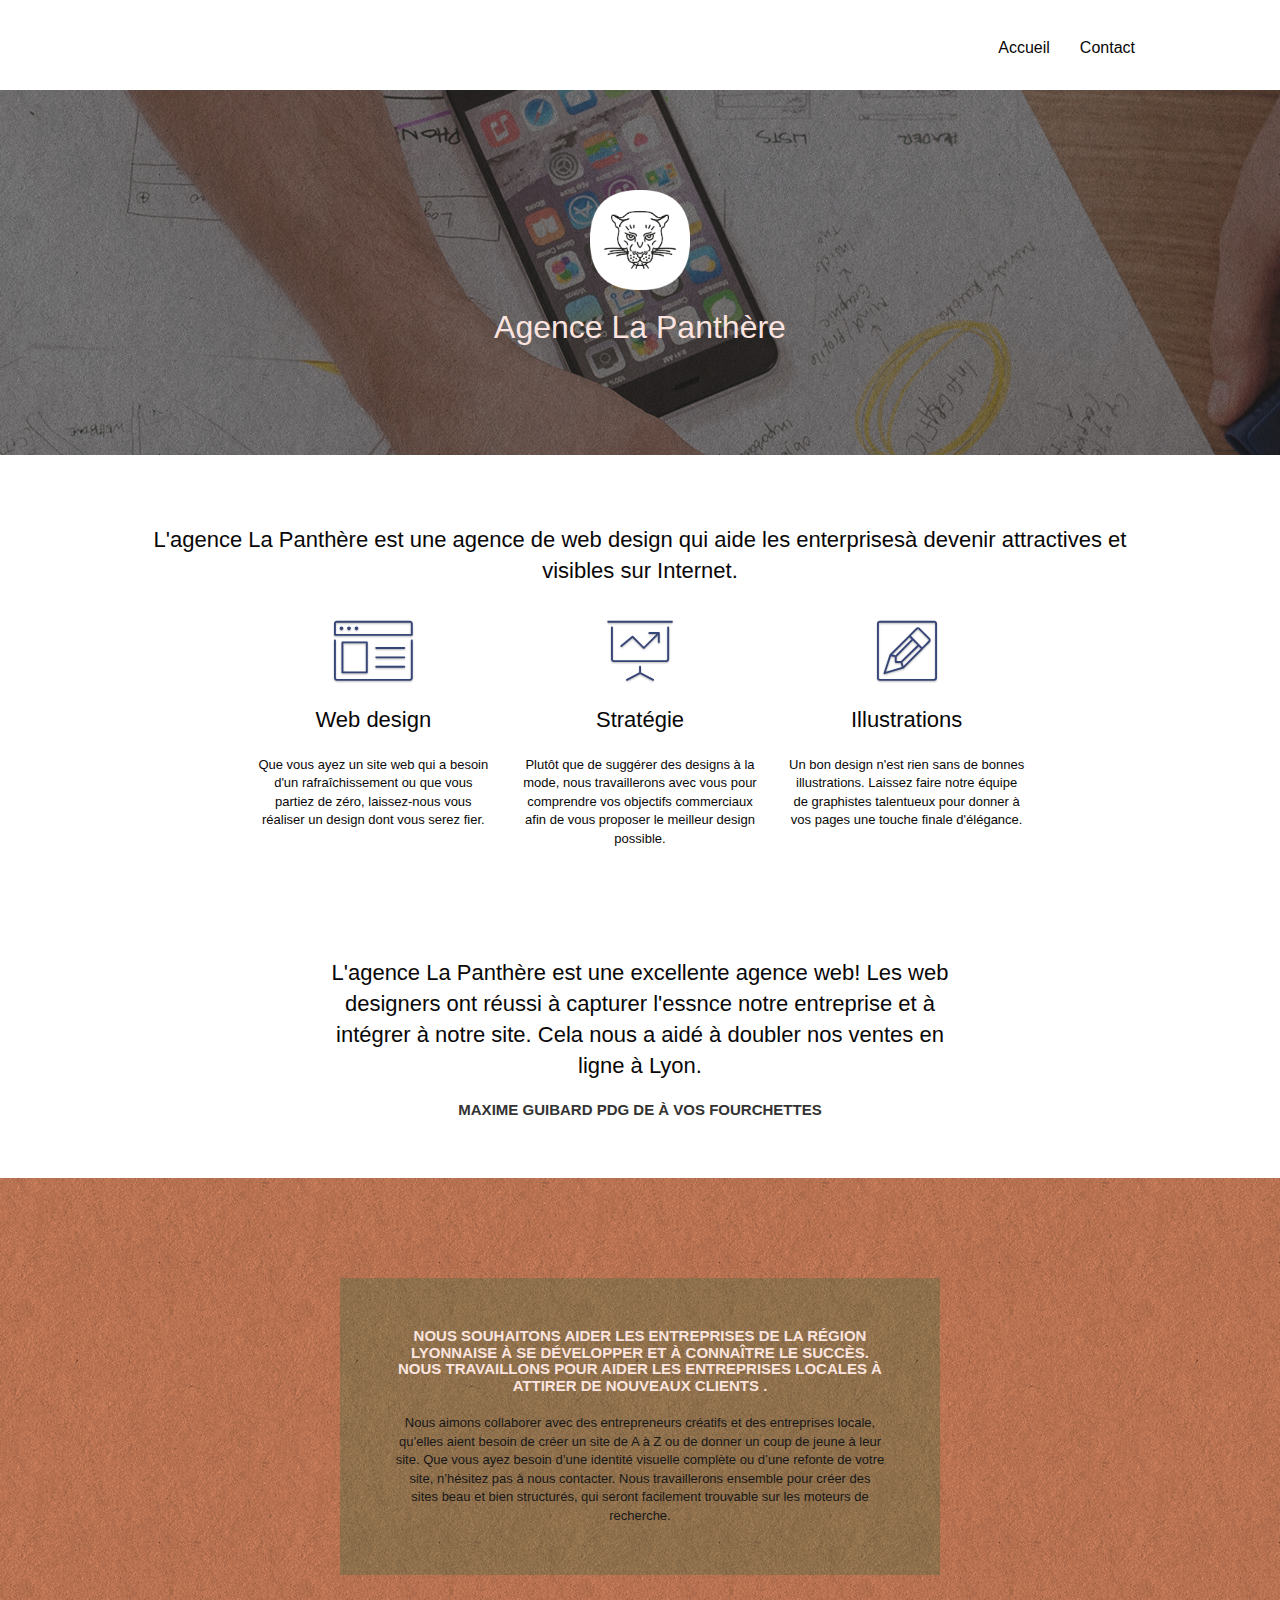
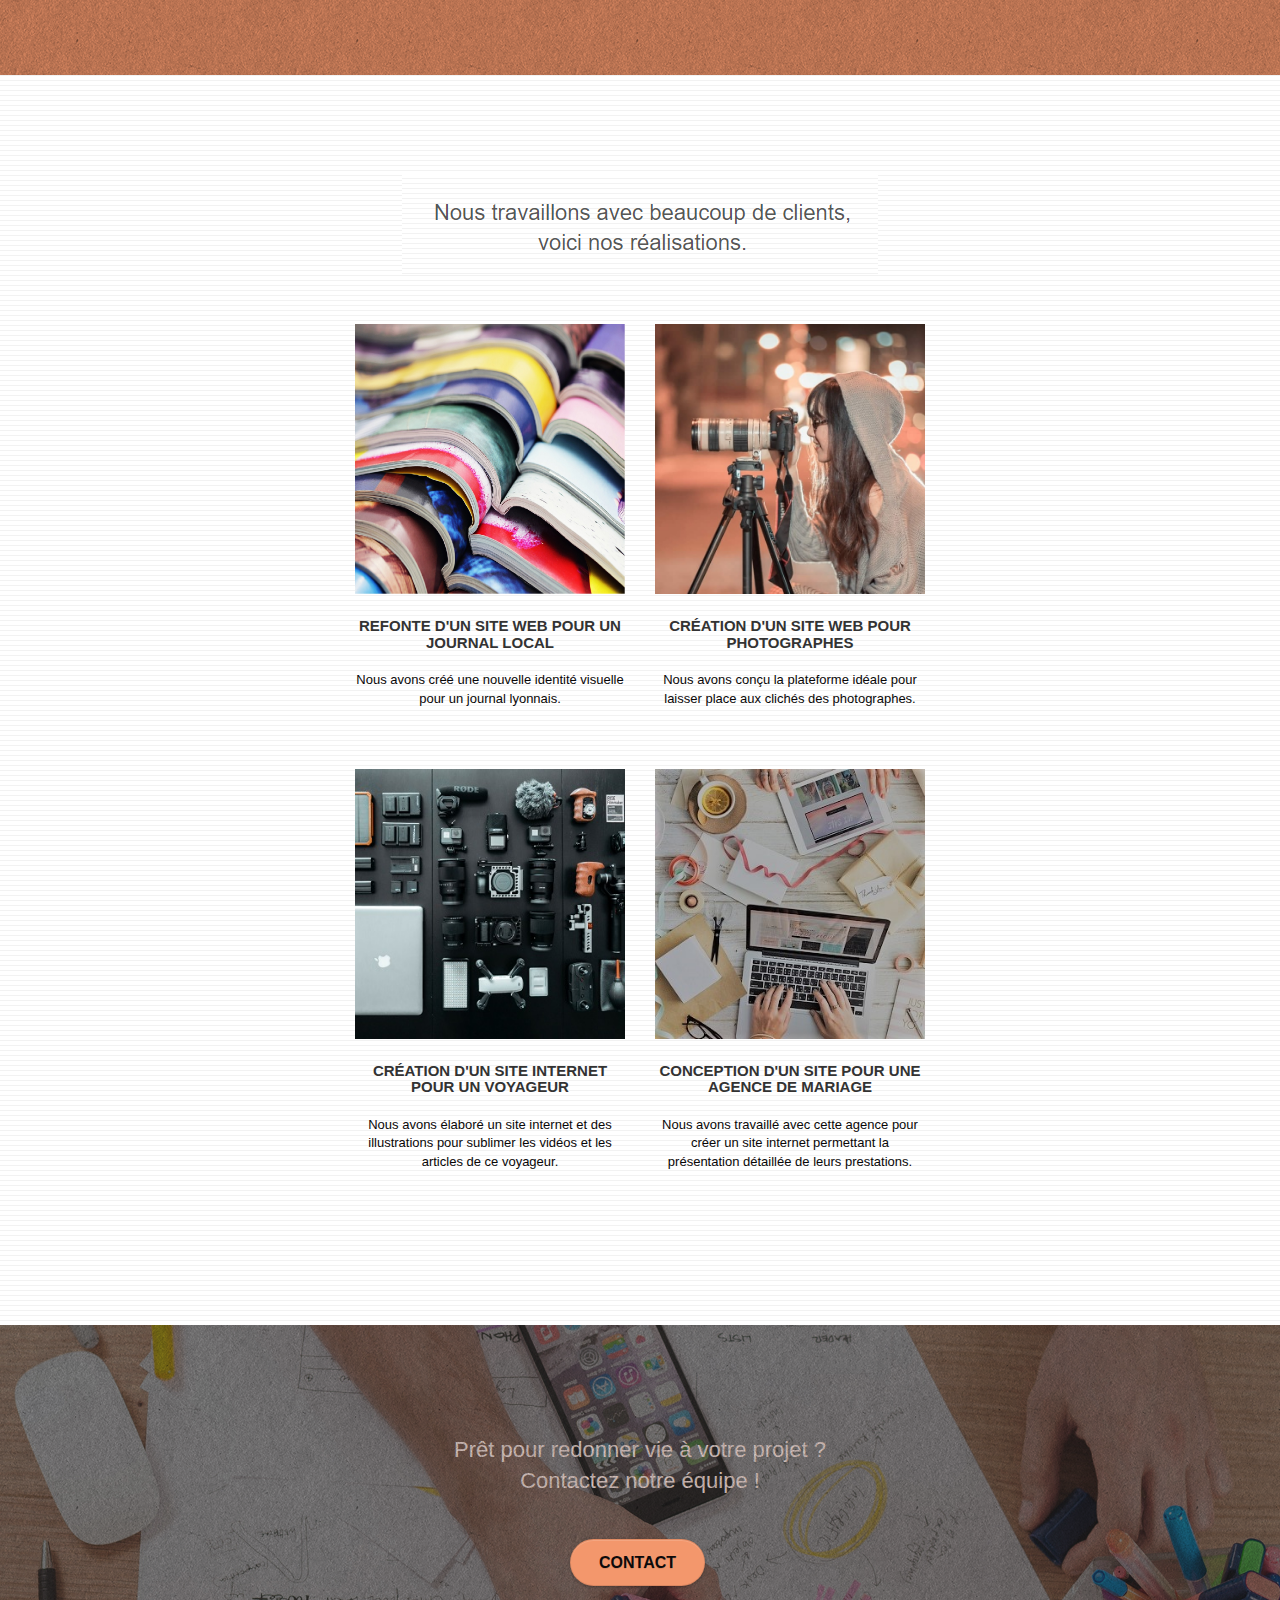
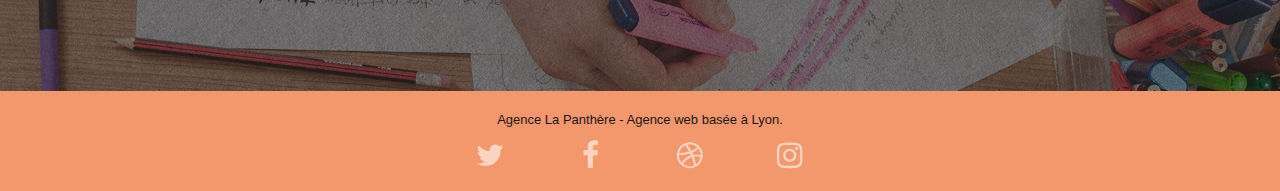
==== index.html @ 8fc11fa1 "removed spacing &nbsp; & rsquo;" ====
<!DOCTYPE html>
<html lang="fr">
  <head>
    <meta charset="utf-8" />
    <meta
      name="keywords"
      content="seo, google, site web, design site internet, agence design paris, agence design web, web, site internet, web design"
    />
    <meta
      name="description"
      content="une agence de conception web basée à paris"
    />
    <meta
      name="viewport"
      content="width=device-width, initial-scale=1.0, viewport-fit=cover"
    />
    <link rel="shortcut icon" type="image/png" href="./img/favicon.jpg" />
    <link rel="stylesheet" type="text/css" href="./css/bootstrap.css" />
    <link rel="stylesheet" type="text/css" href="./css/style.css" />
    <link rel="stylesheet" type="text/css" href="./css/font-awesome.css" />
    <link rel="stylesheet" type="text/css" href="./css/et-line.css" />

    <script src="./js/jquery-2.1.0.js"></script>
    <script src="./js/bootstrap.js"></script>
    <script src="./js/blocs.js"></script>
    <script src="./js/jquery.touchSwipe.js" defer></script>
    <script src="./js/gmaps.js"></script>

    <title>La Panthère</title>

    <!-- Analytics -->

    <!-- Analytics END -->
  </head>
  <body>
    <!-- Principal conteneur -->
    <div class="page-container">
      <!-- bloc-0 -->
      <div class="bloc bgc-white l-bloc" id="bloc-0">
        <div class="container bloc-sm">
          <nav class="navbar row">
            <div class="navbar-header">
              <img
                src="./img/agence-la-panthere-monochrome.svg"
                alt="paris web design, logo, agence web, meilleure agence web design"
              />
              <button
                id="nav-toggle"
                type="button"
                class="ui-navbar-toggle navbar-toggle"
                data-toggle="collapse"
                data-target=".navbar-1"
              >
                <span class="sr-only">Toggle navigation</span
                ><span class="icon-bar"></span><span class="icon-bar"></span
                ><span class="icon-bar"></span>
              </button>
            </div>
            <div class="collapse navbar-collapse navbar-1 special-dropdown-nav">
              <ul class="site-navigation nav navbar-nav">
                <li>
                  <a href="#anchor-accueil">Accueil</a>
                </li>
                <li></li>
                <li>
                  <a href="./page2.html">Contact</a>
                </li>
              </ul>
            </div>
          </nav>
        </div>
      </div>
      <!-- bloc-0 END -->

      <!-- bloc-1-presentation -->
      <div
        class="bloc bgc-dark-slate-blue bg-banniere d-bloc bg-t-edge bloc-bg-texture texture-paper b-parallax"
        id="bloc-1-hero"
      >
        <div class="container bloc-lg">
          <div class="row tight-width-whitespace">
            <div class="col-sm-12">
              <img
                src="./img/logo.png"
                class="center-block image-resize-mode"
                width="100"
                alt="Agence La Panthère, agence web paris, création logo paris"
              />
              <h1
                class="text-center hero-bloc-text tc-white"
                id="anchor-accueil"
              >
                Agence La Panthère
              </h1>
              <div class="text-center"></div>
            </div>
          </div>
        </div>
      </div>
      <!-- bloc-1-presentation END -->

      <!-- bloc-2-services -->
      <div class="bloc bgc-white l-bloc" id="bloc-2-services">
        <div class="container bloc-md">
          <div class="row">
            <div class="col-sm-12 text-center">
              <h2>
                L'agence La Panthère est une agence de web design qui aide les
                enterprisesà devenir attractives et visibles sur Internet.
              </h2>
            </div>
          </div>
          <div class="row voffset-lg med-width-whitespace">
            <div class="col-sm-4">
              <div class="text-center">
                <span
                  class="et-icon-browser sm-shadow icon-dark-slate-blue icons icon-lg"
                ></span>
              </div>
              <h2 class="mg-md text-center">Web design</h2>
              <p class="text-center">
                Que vous ayez un site web qui a besoin d'un rafraîchissement ou
                que vous partiez de zéro, laissez-nous vous réaliser un design
                dont vous serez fier.
              </p>
            </div>
            <div class="col-sm-4">
              <div class="text-center">
                <span
                  class="et-icon-presentation sm-shadow icon-dark-slate-blue icons icon-lg"
                ></span>
              </div>
              <h2 class="mg-md text-center">Stratégie</h2>
              <p class="text-center">
                Plutôt que de suggérer des designs à la mode, nous travaillerons
                avec vous pour comprendre vos objectifs commerciaux afin de vous
                proposer le meilleur design possible.<br />
              </p>
            </div>
            <div class="col-sm-4">
              <div class="text-center">
                <span
                  class="et-icon-edit sm-shadow icon-dark-slate-blue icons icon-lg"
                ></span>
              </div>
              <h2 class="mg-md text-center">Illustrations</h2>
              <p class="text-center">
                Un bon design n'est rien sans de bonnes illustrations. Laissez
                faire notre équipe de graphistes talentueux pour donner à vos
                pages une touche finale d'élégance.
              </p>
            </div>
          </div>
          <div class="row voffset-lg voffset">
            <div class="col-xs-12 col-md-8 col-md-offset-2 text-center">
              <h2>
                L'agence La Panthère est une excellente agence web! Les web
                designers ont réussi à capturer l'essnce notre entreprise et à
                intégrer à notre site. Cela nous a aidé à doubler nos ventes en
                ligne à Lyon.
              </h2>
              <h3>Maxime Guibard PDG de À vos fourchettes</h3>
            </div>
          </div>
        </div>
      </div>
      <!-- bloc-2-services END -->

      <!-- bloc-3-what-i-do -->
      <div
        class="bloc tc-white bgc-atomic-tangerine bg-presentation d-bloc bloc-bg-texture texture-paper b-parallax"
        id="bloc-3-what-i-do"
      >
        <div class="container bloc-lg">
          <div class="row tight-width-whitespace black-background">
            <div class="col-sm-12">
              <h3 class="mg-md text-center tc-white">
                Nous souhaitons aider les entreprises de la région Lyonnaise à
                se développer et à connaître le succès. Nous travaillons pour
                aider les entreprises locales à attirer de nouveaux clients .<br />
              </h3>
              <p class="text-center white">
                Nous aimons collaborer avec des entrepreneurs créatifs et des
                entreprises locale, qu’elles aient besoin de créer un site de A
                à Z ou de donner un coup de jeune à leur site. Que vous ayez
                besoin d’une identité visuelle complète ou d’une refonte de
                votre site, n’hésitez pas à nous contacter. Nous travaillerons
                ensemble pour créer des sites beau et bien structurés, qui
                seront facilement trouvable sur les moteurs de recherche.
              </p>
            </div>
          </div>
        </div>
      </div>
      <!-- bloc-3-what-i-do END -->

      <!-- bloc-4-portfolio -->
      <div
        class="bloc bgc-white bg-lines-h2-bg bg-repeat l-bloc"
        id="bloc-4-portfolio"
      >
        <div class="container bloc-lg">
          <div class="row">
            <div class="col-sm-12 text-center">
              <img
                alt="exmples d'entreprises ayant bénéficié de l'expertise de La panthère"
                src="./img/title2.png"
              />
            </div>
          </div>
          <div class="row tight-width-whitespace portfolio-row">
            <div class="col-sm-6">
              <img
                src="./img/1.jpg"
                alt="paris web design logo agence web meilleure agence et refonte site web journal"
                class="img-responsive portfolio-thumb"
              />
              <h3 class="mg-md text-center">
                Refonte d'un site web pour un journal local
              </h3>
              <p class="text-center">
                Nous avons créé une nouvelle identité visuelle pour un journal
                lyonnais.
              </p>
            </div>
            <div class="col-sm-6">
              <img
                src="./img/2.jpg"
                class="img-responsive portfolio-thumb"
                alt="paris web design logo agence web meilleure agence, Création d'un site web pour photographes"
              />
              <h3 class="mg-md text-center">
                Création d'un site web pour photographes
              </h3>
              <p class="text-center">
                Nous avons conçu la plateforme idéale pour laisser place aux
                clichés des photographes.
              </p>
            </div>
          </div>
          <div class="row tight-width-whitespace portfolio-row">
            <div class="col-sm-6">
              <img
                src="./img/3.bmp"
                class="img-responsive portfolio-thumb"
                alt="paris web design logo agence web meilleure agence, Création d'un site web pour voyageur"
              />
              <h3 class="mg-md text-center">
                Création d'un site internet pour un voyageur
              </h3>
              <p class="text-center">
                Nous avons élaboré un site internet et des illustrations pour
                sublimer les vidéos et les articles de ce voyageur.
              </p>
            </div>
            <div class="col-sm-6">
              <img
                src="./img/4.bmp"
                class="img-responsive portfolio-thumb"
                alt="paris web design logo agence web meilleure agence, Création d'un site web pour agence de mariage"
              />
              <h3 class="mg-md text-center">
                Conception d'un site pour une agence de mariage
              </h3>
              <p class="text-center">
                Nous avons travaillé avec cette agence pour créer un site
                internet permettant la présentation détaillée de leurs
                prestations.
              </p>
            </div>
          </div>
        </div>
      </div>
      <!-- bloc-4-portfolio END -->

      <!-- bloc-5-cta -->
      <div
        class="bloc bgc-dark-slate-blue bg-banniere d-bloc bloc-bg-texture texture-paper"
        id="bloc-5-cta"
      >
        <div class="container bloc-lg">
          <div class="row">
            <h2 class="mg-md text-center tc-white">
              Prêt pour redonner vie à votre projet ?<br />Contactez notre
              équipe !
            </h2>
            <div class="col-sm-12 text-center">
              <a
                href="page2.html"
                class="btn btn-atomic-tangerine btn-clean btn-rd btn-lg cta-hero"
                >Contact</a
              >
            </div>
          </div>
        </div>
      </div>
      <!-- bloc-5-cta END -->

      <!-- Footer - bloc-8 -->
      <div class="bloc bgc-atomic-tangerine d-bloc" id="bloc-8">
        <div class="container bloc-sm">
          <div class="row">
            <div class="col-sm-12">
              <p class="text-center white">
                Agence La Panthère - Agence web basée à Lyon.<br />
              </p>
              <div class="row row-no-gutters social">
                <div class="col-sm-3">
                  <div class="text-center">
                    <a
                      aria-label="Twitter link"
                      class="social"
                      href="https://www.twitter.com"
                      ><span class="fa fa-twitter icon-md"></span
                    ></a>
                  </div>
                </div>
                <div class="col-sm-3">
                  <div class="text-center">
                    <a
                      aria-label="facebook link"
                      class="social"
                      href="https://www.fabecook.com"
                      ><span class="fa fa-facebook icon-md"></span
                    ></a>
                  </div>
                </div>
                <div class="col-sm-3">
                  <div class="text-center">
                    <a
                      aria-label="Dribble link"
                      class="social"
                      href="https://www.dribble.com"
                      ><span class="fa fa-dribbble icon-md"></span
                    ></a>
                  </div>
                </div>
                <div class="col-sm-3">
                  <div class="text-center">
                    <a
                      aria-label="Instagram link"
                      class="social"
                      href="https://www.instagram.com"
                      ><span class="fa fa-instagram icon-md"></span
                    ></a>
                  </div>
                </div>
              </div>
            </div>
          </div>
        </div>
      </div>
      <!-- Footer - bloc-8 END -->
    </div>
    <!-- Principal conteneur END -->
  </body>
</html>
---- css/style.css ----
body {
  margin: 0;
  padding: 0;
  background: #fff;
  overflow-x: hidden;
  -webkit-font-smoothing: antialiased;
  -moz-osx-font-smoothing: grayscale;
}

a,
button {
  transition: all 0.3s ease-in-out;
  outline: none !important;
}

a:hover {
  text-decoration: none;
  cursor: pointer;
}

#page-loading-blocs-notifaction {
  position: fixed;
  top: 0;
  bottom: 0;
  width: 100%;
  z-index: 100000;
  background: #ffffff url("../img/pageload-spinner.gif") no-repeat center center;
}

.bloc {
  width: 100%;
  clear: both;
  background: 50% 50% no-repeat;
  padding: 0 50px;
  -webkit-background-size: cover;
  -moz-background-size: cover;
  -o-background-size: cover;
  background-size: cover;
  position: relative;
}

.bloc .container {
  padding-left: 0;
  padding-right: 0;
}

.bloc-lg {
  padding: 100px 50px;
}

.bloc-md {
  padding: 50px;
}

.bloc-sm {
  padding: 20px 50px;
}

.bg-center,
.bg-l-edge,
.bg-r-edge,
.bg-t-edge,
.bg-b-edge,
.bg-tl-edge,
.bg-bl-edge,
.bg-tr-edge,
.bg-br-edge,
.bg-repeat {
  -webkit-background-size: auto !important;
  -moz-background-size: auto !important;
  -o-background-size: auto !important;
  background-size: auto !important;
}

.bg-repeat {
  background: repeat;
}

.bg-t-edge {
  background: top no-repeat;
}

.bloc-bg-texture::before {
  content: "";
  background-size: 2px 2px;
  position: absolute;
  top: 0;
  bottom: 0;
  left: 0;
  right: 0;
}

.texture-paper::before {
  background: url("../img/texture-paper.png");
  background-size: 280px 280px;
}

.b-parallax {
  background-attachment: fixed;
}

.d-bloc {
  color: rgba(255, 255, 255, 0.7);
}

.d-bloc button:hover {
  color: rgba(255, 255, 255, 0.9);
}

.d-bloc .icon-round,
.d-bloc .icon-square,
.d-bloc .icon-rounded,
.d-bloc .icon-semi-rounded-a,
.d-bloc .icon-semi-rounded-b {
  border-color: rgba(255, 255, 255, 0.9);
}

.d-bloc .divider-h span {
  border-color: rgba(255, 255, 255, 0.2);
}

.d-bloc .a-btn,
.d-bloc .navbar a,
.d-bloc .navbar-brand,
.d-bloc a .icon-sm,
.d-bloc a .icon-md,
.d-bloc a .icon-lg,
.d-bloc a .icon-xl,
.d-bloc h1 a,
.d-bloc h2 a,
.d-bloc h3 a,
.d-bloc h4 a,
.d-bloc h5 a,
.d-bloc h6 a,
.d-bloc p a {
  color: rgba(255, 255, 255, 0.6);
}

.d-bloc .a-btn:hover,
.d-bloc .navbar a:hover,
.d-bloc .navbar-brand:hover,
.d-bloc a:hover .icon-sm,
.d-bloc a:hover .icon-md,
.d-bloc a:hover .icon-lg,
.d-bloc a:hover .icon-xl,
.d-bloc h1 a:hover,
.d-bloc h2 a:hover,
.d-bloc h3 a:hover,
.d-bloc h4 a:hover,
.d-bloc h5 a:hover,
.d-bloc h6 a:hover,
.d-bloc p a:hover {
  color: rgba(255, 255, 255, 1);
}

.d-bloc .navbar-toggle .icon-bar {
  background: rgba(255, 255, 255, 1);
}

.d-bloc .btn-wire,
.d-bloc .btn-wire:hover {
  color: rgba(255, 255, 255, 1);
  border-color: rgba(255, 255, 255, 1);
}

.d-bloc .panel {
  color: rgba(0, 0, 0, 0.5);
}

.d-bloc .panel button:hover {
  color: rgba(0, 0, 0, 0.7);
}

.d-bloc .panel icon {
  border-color: rgba(0, 0, 0, 0.7);
}

.d-bloc .panel .divider-h span {
  border-color: rgba(0, 0, 0, 0.1);
}

.d-bloc .panel .a-btn {
  color: rgba(0, 0, 0, 0.6);
}

.d-bloc .panel .a-btn:hover {
  color: rgba(0, 0, 0, 1);
}

.d-bloc .panel .btn-wire,
.d-bloc .panel .btn-wire:hover {
  color: rgba(0, 0, 0, 0.7);
  border-color: rgba(0, 0, 0, 0.3);
}

.d-bloc .panel,
.l-bloc {
  color: rgba(0, 0, 0, 0.5);
}

.d-bloc .panel button:hover,
.l-bloc button:hover {
  color: rgba(0, 0, 0, 0.7);
}

.l-bloc .icon-round,
.l-bloc .icon-square,
.l-bloc .icon-rounded,
.l-bloc .icon-semi-rounded-a,
.l-bloc .icon-semi-rounded-b {
  border-color: rgba(0, 0, 0, 0.7);
}

.d-bloc .panel .divider-h span,
.l-bloc .divider-h span {
  border-color: rgba(0, 0, 0, 0.1);
}

.d-bloc .panel .a-btn,
.l-bloc .a-btn,
.l-bloc .navbar a,
.l-bloc .navbar-brand,
.l-bloc a .icon-sm,
.l-bloc a .icon-md,
.l-bloc a .icon-lg,
.l-bloc a .icon-xl,
.l-bloc h1 a,
.l-bloc h2 a,
.l-bloc h3 a,
.l-bloc h4 a,
.l-bloc h5 a,
.l-bloc h6 a,
.l-bloc p a {
  color: rgba(0, 0, 0, 0.6);
}

.d-bloc .panel .a-btn:hover,
.l-bloc .a-btn:hover,
.l-bloc .navbar a:hover,
.l-bloc .navbar-brand:hover,
.l-bloc a:hover .icon-sm,
.l-bloc a:hover .icon-md,
.l-bloc a:hover .icon-lg,
.l-bloc a:hover .icon-xl,
.l-bloc h1 a:hover,
.l-bloc h2 a:hover,
.l-bloc h3 a:hover,
.l-bloc h4 a:hover,
.l-bloc h5 a:hover,
.l-bloc h6 a:hover,
.l-bloc p a:hover {
  color: rgba(0, 0, 0, 1);
}

.l-bloc .navbar-toggle .icon-bar {
  color: rgba(0, 0, 0, 0.6);
}

.d-bloc .panel .btn-wire,
.d-bloc .panel .btn-wire:hover,
.l-bloc .btn-wire,
.l-bloc .btn-wire:hover {
  color: rgba(0, 0, 0, 0.7);
  border-color: rgba(0, 0, 0, 0.3);
}

.voffset {
  margin-top: 30px;
}

.voffset-lg {
  margin-top: 80px;
}

.row-no-gutters {
  margin-right: 0;
  margin-left: 0;
}

.row.row-no-gutters > [class^="col-"],
.row.row-no-gutters > [class*=" col-"] {
  padding-right: 0;
  padding-left: 0;
}

#bloc-1-hero h1 {
  font-size: 32px;
}

.navbar {
  margin-bottom: 0;
  z-index: 1;
}

.navbar-brand {
  height: auto;
  padding: 3px 15px;
  font-size: 25px;
  font-weight: normal;
  font-weight: 600;
  line-height: 44px;
}

.navbar-brand img {
  max-height: 200px;
  margin: 0 5px 0 0;
  display: inline;
}

.navbar-brand img[src$="svg"] {
  min-width: 100px;
}

.nav-center .navbar-brand img {
  margin: 0;
}

.navbar .nav {
  padding-top: 2px;
  margin-right: -16px;
  float: right;
  z-index: 1;
}

.nav > li {
  float: left;
  margin-top: 4px;
  font-size: 16px;
}

.navbar-nav .open .dropdown-menu > li > a {
  text-align: inherit;
}

.nav > li a:hover,
.nav > li a:focus {
  background: transparent;
}

.navbar-toggle {
  margin: 10px 10px 0 0;
  border: 0px;
}

.navbar-toggle:hover {
  background: transparent !important;
}

.navbar-toggle .icon-bar {
  background-color: rgba(0, 0, 0, 0.5);
  width: 26px;
}

.nav-invert .navbar .nav {
  float: left;
}

.nav-invert .navbar-header,
.nav-invert .navbar-brand {
  float: right;
  position: relative;
  z-index: 2;
}

@media (min-width: 768px) {
  .site-navigation {
    position: absolute;
    top: 50%;
    right: 20px;
    transform: translate(0, -50%);
    -webkit-transform: translateY(-50%);
  }
  .nav > li .dropdown-menu a,
  .nav > li .dropdown-menu a:hover {
    color: #484848;
  }
  .nav-invert .site-navigation {
    left: 0;
    right: 0;
  }
  .nav-center {
    text-align: center;
  }
  .nav-center .navbar-header {
    width: 100%;
  }
  .nav-center .navbar-header,
  .nav-center .navbar-brand,
  .nav-center .nav > li {
    float: none;
    display: inline-block;
  }
  .nav-center .site-navigation {
    position: relative;
    width: 100%;
    right: 0;
    margin-right: 0px;
    margin-top: 20px;
  }
  .nav-center.mini-nav .navbar-toggle {
    float: none;
    margin: 10px auto 0;
  }
}

.nav > li > .dropdown a {
  background: none !important;
  display: block;
  padding: 14px 15px;
}

nav .caret {
  margin: 0 5px;
}

.dropdown-menu .dropdown-menu {
  top: -8px;
  left: 100%;
}

.dropdown-menu .dropmenu-flow-right {
  top: 100%;
  left: 0;
  margin-left: -1px;
  border-top-left-radius: 0;
  border-top-right-radius: 0;
}

.dropdown-menu .dropdown span {
  border: 4px solid black;
  border-top-color: transparent;
  border-right-color: transparent;
  border-bottom-color: transparent;
  margin: 6px -5px 0 0 !important;
  float: right;
}

.mg-md {
  margin-top: 10px;
  margin-bottom: 20px;
}

.mg-lg {
  margin-top: 10px;
  margin-bottom: 40px;
}

.btn {
  margin: 0 5px 5px 0;
}

.btn.pull-right {
  margin: 0 0 5px 5px;
}

.btn-d,
.btn-d:hover,
.btn-d:focus {
  color: #fff;
  background: rgba(0, 0, 0, 0.3);
}

button {
  outline: none !important;
}

.btn-rd {
  border-radius: 40px;
}

.btn-clean {
  border: 1px solid rgba(0, 0, 0, 0.08);
  border-bottom-color: rgba(0, 0, 0, 0.1);
  text-shadow: 0 1px 0 rgba(0, 0, 1, 0.1);
  box-shadow: 0 1px 3px rgba(0, 0, 1, 0.25),
    inset 0 1px 0 0 rgba(255, 255, 255, 0.15);
}

.icon-md {
  font-size: 30px !important;
}

.icon-lg {
  font-size: 60px !important;
}

.sm-shadow {
  text-shadow: 0 1px 2px rgba(0, 0, 0, 0.3);
}

.panel-sq,
.panel-sq .panel-heading,
.panel-sq .panel-footer {
  border-radius: 0;
}

.panel-rd {
  border-radius: 30px;
}

.panel-rd .panel-heading {
  border-radius: 29px 29px 0 0;
}

.panel-rd .panel-footer {
  border-radius: 0 0 29px 29px;
}

.form-control {
  border-color: rgba(0, 0, 0, 0.1);
  box-shadow: none;
}

.scrollToTop {
  width: 40px;
  height: 40px;
  position: fixed;
  bottom: 20px;
  right: 20px;
  opacity: 0;
  z-index: 500;
  transition: all 0.3s ease-in-out;
}

.scrollToTop span {
  margin-top: 6px;
}

.showScrollTop {
  font-size: 14px;
  opacity: 1;
}

a[data-lightbox] {
  position: relative;
  display: block;
  text-align: center;
}

a[data-lightbox]:hover::before {
  content: "+";
  font-family: "HelveticaNeue-Light", "Helvetica Neue Light", "Helvetica Neue",
    Helvetica, Arial;
  font-size: 32px;
  width: 50px;
  height: 50px;
  margin-left: -25px;
  border-radius: 50%;
  background: rgba(0, 0, 0, 0.6);
  color: #fff;
  font-weight: 100;
  z-index: 1;
  position: absolute;
  top: 50%;
  transform: translateY(-50%);
  -webkit-transform: translateY(-50%);
}

a[data-lightbox]:hover img {
  opacity: 0.6;
  -webkit-animation-fill-mode: none;
  animation-fill-mode: none;
}

#lightbox-modal {
  display: flex;
  align-items: center;
}

#lightbox-modal .modal-dialog {
  width: 90%;
  max-width: 900px;
  margin: 0 auto 0;
}

#lightbox-modal .modal-dialog img {
  max-height: 90vh;
  margin: 0 auto;
}

.lightbox-caption {
  padding: 20px;
  color: #fff;
  background: rgba(0, 0, 0, 0.5);
  position: absolute;
  left: 15px;
  right: 15px;
  bottom: 5px;
}

.close-lightbox {
  color: #fff;
  font-size: 30px;
  position: absolute;
  top: 20px;
  right: 20px;
  z-index: 20;
  background: rgba(0, 0, 0, 0.5);
  border: none;
  line-height: 30px;
  padding: 0 9px 5px;
  opacity: 0.3;
}

.close-lightbox:hover,
.next-lightbox:hover,
.prev-lightbox:hover {
  opacity: 1;
  color: #fff;
}

.next-lightbox,
.prev-lightbox {
  font-size: 20px;
  color: rgba(255, 255, 255, 0.9);
  background: rgba(0, 0, 0, 0.5);
  transition: all 0.2s ease-in-out;
  position: absolute;
  top: 45%;
  z-index: 1;
  opacity: 0.4;
}

.next-lightbox {
  padding: 6px 8px 1px 13px;
  right: 25px;
}

.prev-lightbox {
  padding: 6px 13px 1px 10px;
  left: 25px;
}

.snapshot-lb .modal-body {
  padding-bottom: 45px;
}

.snapshot-lb .lightbox-caption {
  padding: 0;
  color: rgba(0, 0, 0, 0.5);
  background: none;
}

h1,
h2,
h3,
h4,
h5,
h6,
p,
label,
.btn,
a {
  font-family: "helvetica", sans-serif;
  font-weight: 400;
  color: #090707 !important;
}

.container {
  max-width: 1000px;
}

.hero-bloc-text {
  font-size: 38px;
}

.hero-bloc-text-sub {
  font-size: 36px;
}

.statement-bloc-text {
  line-height: 26px;
  font-style: italic;
  font-size: 20px;
  text-align: center;
  font-weight: lighter;
  max-width: 520px;
  margin: auto auto auto auto;
}

p {
  font-size: 13px;
}

.tight-width-whitespace {
  max-width: 600px;
  margin: auto auto auto auto;
}

.h1 {
  font-size: 20px;
  font-family: "Open Sans", sans-serif;
}

.cta-hero {
  margin-top: 22px;
  color: #ffffff !important;
  text-transform: uppercase;
  padding: 12px 28px 12px 28px;
  font-size: 16px;
  font-weight: 700;
}

.social {
  max-width: 400px;
  margin: auto auto auto auto;
}

h2 {
  font-size: 22px;
  line-height: 1.4em;
}

h3 {
  font-size: 15px;
  text-transform: uppercase;
  font-weight: 700;
  color: #333333 !important;
}

.med-width-whitespace {
  max-width: 800px;
  margin: auto auto auto auto;
  box-shadow: 0px 0px 0px #000000;
}

h1 {
  color: #333333 !important;
}

h4 {
  color: #333333 !important;
}

.icons {
  margin-bottom: 14px;
  margin-top: 24px;
}

.white {
  color: #171717 !important;
}

.portfolio-thumb {
  margin-bottom: 24px;
}

.portfolio-row {
  margin-bottom: 44px;
  margin-top: 50px;
}

.avatar {
  box-shadow: 0px 4px 9px rgba(0, 0, 0, 0.3);
}

.black-background {
  background-color: rgba(165, 147, 99, 0.7);
  padding: 40px 40px 40px 40px;
}

.bold-link {
  font-weight: 900;
  text-decoration: underline !important;
}

.bgc-white {
  background-color: #ffffff;
}

.bgc-dark-slate-blue {
  background-color: #364577;
}

.bgc-atomic-tangerine {
  background-color: #f3976c;
}

.tc-white {
  color: #fbe4df !important;
}

.btn-atomic-tangerine {
  background: #f3976c;
  color: #0d0a0a !important;
}

.btn-atomic-tangerine:hover {
  background: #c27956 !important;
  color: #0d0a0a !important;
}

.ltc-white {
  color: #0d0a0a !important;
}

.ltc-white:hover {
  color: #0d0a0a !important;
}

.ltc-atomic-tangerine {
  color: #f3976c !important;
}

.ltc-atomic-tangerine:hover {
  color: #c27956 !important;
}

.icon-dark-slate-blue {
  color: #364577 !important;
  border-color: #364577 !important;
}

.bg-dots-bg {
  background-image: url("../img/dots-bg.png");
}

.bg-lines-h2-bg {
  background-image: url("../img/lines-h2-bg.png");
}

.bg-banniere {
  background-image: url("../img/agence-la-panthere.jpg");
}

.bg-presentation {
  background-image: url("../img/image-de-presentation.bmp");
}

@media (max-width: 1024px) {
  .bloc {
    padding-left: 20px;
    padding-right: 20px;
  }
  .bloc.full-width-bloc,
  .bloc-tile-2.full-width-bloc .container,
  .bloc-tile-3.full-width-bloc .container,
  .bloc-tile-4.full-width-bloc .container {
    padding-left: 0;
    padding-right: 0;
  }
}

@media (max-width: 992px) and (min-width: 768px) {
  .navbar .nav {
    max-width: 80%;
  }
  .nav-center.navbar .nav {
    max-width: 100%;
  }
}

@media only screen and (min-device-width: 768px) and (max-device-width: 1024px) and (orientation: landscape) {
  .b-parallax {
    background-attachment: scroll;
  }
}

@media only screen and (min-device-width: 1024px) and (max-device-width: 1366px) and (-webkit-min-device-pixel-ratio: 1.5) {
  .b-parallax {
    background-attachment: scroll;
  }
}

@media (max-width: 991px) {
  .container {
    width: 100%;
  }
  .b-parallax {
    background-attachment: scroll;
  }
  .page-container,
  #hero-bloc {
    overflow-x: hidden;
    position: relative;
  }
  .bloc {
    padding-left: constant(safe-area-inset-left);
    padding-right: constant(safe-area-inset-right);
  }
  .bloc-group,
  .bloc-group .bloc {
    display: block;
    width: 100%;
  }
  .bloc-fill-screen .fill-bloc-top-edge,
  .bloc-fill-screen .fill-bloc-bottom-edge {
    padding: 0 20px;
    padding-left: constant(safe-area-inset-left);
    padding-right: constant(safe-area-inset-right);
  }
}

@media (max-width: 767px) {
  .page-container {
    overflow-x: hidden;
    position: relative;
  }
  h1,
  h2,
  h3,
  h4,
  h5,
  h6,
  p,
  #disqus_thread {
    padding-left: 10px !important;
    padding-right: 10px !important;
  }
  .b-parallax {
    background-attachment: scroll;
  }
  .navbar .nav {
    padding-top: 0;
    border-top: 1px solid rgba(0, 0, 0, 0.2);
    float: none !important;
  }
  .navbar.row {
    margin-left: 0;
    margin-right: 0;
  }
  .site-navigation {
    position: inherit;
    transform: none;
    -webkit-transform: none;
    -ms-transform: none;
  }
  .nav > li {
    margin-top: 0;
    border-bottom: 1px solid rgba(0, 0, 0, 0.1);
    background: rgba(0, 0, 0, 0.05);
    text-align: left;
    padding-left: 15px;
    width: 100%;
  }
  .nav > li:hover {
    background: rgba(0, 0, 0, 0.08);
  }
  .dropdown .dropdown a .caret {
    float: none;
    margin: 5px 0 0 10px !important;
    border: 4px solid black;
    border-bottom-color: transparent;
    border-right-color: transparent;
    border-left-color: transparent;
  }
  #hero-bloc .navbar .nav {
    background: rgba(0, 0, 0, 0.8);
  }
  #hero-bloc .navbar .nav a {
    color: rgba(255, 255, 255, 0.6);
  }
  .hero {
    padding: 50px 0;
  }
  .hero-nav {
    left: -1px;
    right: -1px;
  }
  .navbar-collapse {
    padding: 0;
    overflow-x: hidden;
    -webkit-box-shadow: none;
    box-shadow: none;
  }
  .navbar-brand img {
    max-height: 40px;
    width: auto;
  }
  .nav-invert .navbar-header {
    float: none;
    width: 100%;
  }
  .nav-invert .navbar-toggle {
    float: left;
    margin-left: 10px;
  }
  .bloc {
    padding-left: 0;
    padding-right: 0;
  }
  .bloc-xxl,
  .bloc-xl,
  .bloc-lg {
    padding: 40px 0;
  }
  .bloc-sm,
  .bloc-md {
    padding-left: 0;
    padding-right: 0;
  }
  .bloc-tile-2 .container,
  .bloc-tile-3 .container,
  .bloc-tile-4 .container,
  .bloc-fill-screen .fill-bloc-top-edge,
  .bloc-fill-screen .fill-bloc-bottom-edge {
    padding-left: 0;
    padding-right: 0;
  }
  .a-block {
    padding: 0 10px;
  }
  .btn-dwn {
    display: none;
  }
  .voffset {
    margin-top: 5px;
  }
  .voffset-md {
    margin-top: 20px;
  }
  .voffset-lg {
    margin-top: 30px;
  }
  form {
    padding: 5px;
  }
  .close-lightbox {
    display: inline-block;
  }
  .blocsapp-device-iphone5 {
    background-size: 216px 425px;
    padding-top: 60px;
    width: 216px;
    height: 425px;
  }
  .blocsapp-device-iphone5 img {
    width: 180px;
    height: 320px;
  }
}

@media (max-width: 400px) {
  .bloc {
    padding-left: 0;
    padding-right: 0;
  }
}

@media (max-width: 767px) {
  .bloc-mob-center-text {
    text-align: center;
  }
}
---- css/et-line.css ----
@font-face {
    font-family: et-line;
    src: url(../fonts/et-line.eot);
    src: url(../fonts/et-line.eot?#iefix) format('embedded-opentype'), url(../fonts/et-line.woff) format('woff'), url(../fonts/et-line.ttf) format('truetype'), url(../fonts/et-line.svg#et-line) format('svg');
    font-weight: 400;
    font-style: normal
}

.et-icon-adjustments,
.et-icon-alarmclock,
.et-icon-anchor,
.et-icon-aperture,
.et-icon-attachment,
.et-icon-bargraph,
.et-icon-basket,
.et-icon-beaker,
.et-icon-bike,
.et-icon-book-open,
.et-icon-briefcase,
.et-icon-browser,
.et-icon-calendar,
.et-icon-camera,
.et-icon-caution,
.et-icon-chat,
.et-icon-circle-compass,
.et-icon-clipboard,
.et-icon-clock,
.et-icon-cloud,
.et-icon-compass,
.et-icon-desktop,
.et-icon-dial,
.et-icon-document,
.et-icon-documents,
.et-icon-download,
.et-icon-dribbble,
.et-icon-edit,
.et-icon-envelope,
.et-icon-expand,
.et-icon-facebook,
.et-icon-flag,
.et-icon-focus,
.et-icon-gears,
.et-icon-genius,
.et-icon-gift,
.et-icon-global,
.et-icon-globe,
.et-icon-googleplus,
.et-icon-grid,
.et-icon-happy,
.et-icon-hazardous,
.et-icon-heart,
.et-icon-hotairballoon,
.et-icon-hourglass,
.et-icon-key,
.et-icon-laptop,
.et-icon-layers,
.et-icon-lifesaver,
.et-icon-lightbulb,
.et-icon-linegraph,
.et-icon-linkedin,
.et-icon-lock,
.et-icon-magnifying-glass,
.et-icon-map,
.et-icon-map-pin,
.et-icon-megaphone,
.et-icon-mic,
.et-icon-mobile,
.et-icon-newspaper,
.et-icon-notebook,
.et-icon-paintbrush,
.et-icon-paperclip,
.et-icon-pencil,
.et-icon-phone,
.et-icon-picture,
.et-icon-pictures,
.et-icon-piechart,
.et-icon-presentation,
.et-icon-pricetags,
.et-icon-printer,
.et-icon-profile-female,
.et-icon-profile-male,
.et-icon-puzzle,
.et-icon-quote,
.et-icon-recycle,
.et-icon-refresh,
.et-icon-ribbon,
.et-icon-rss,
.et-icon-sad,
.et-icon-scissors,
.et-icon-scope,
.et-icon-search,
.et-icon-shield,
.et-icon-speedometer,
.et-icon-strategy,
.et-icon-streetsign,
.et-icon-tablet,
.et-icon-target,
.et-icon-telescope,
.et-icon-toolbox,
.et-icon-tools,
.et-icon-tools-2,
.et-icon-trophy,
.et-icon-tumblr,
.et-icon-twitter,
.et-icon-upload,
.et-icon-video,
.et-icon-wallet,
.et-icon-wine {
    font-family: et-line;
    speak: none;
    font-style: normal;
    font-weight: 400;
    font-variant: normal;
    text-transform: none;
    line-height: 1;
    -webkit-font-smoothing: antialiased;
    -moz-osx-font-smoothing: grayscale;
    display: inline-block
}

.et-icon-mobile:before {
    content: "\e000"
}

.et-icon-laptop:before {
    content: "\e001"
}

.et-icon-desktop:before {
    content: "\e002"
}

.et-icon-tablet:before {
    content: "\e003"
}

.et-icon-phone:before {
    content: "\e004"
}

.et-icon-document:before {
    content: "\e005"
}

.et-icon-documents:before {
    content: "\e006"
}

.et-icon-search:before {
    content: "\e007"
}

.et-icon-clipboard:before {
    content: "\e008"
}

.et-icon-newspaper:before {
    content: "\e009"
}

.et-icon-notebook:before {
    content: "\e00a"
}

.et-icon-book-open:before {
    content: "\e00b"
}

.et-icon-browser:before {
    content: "\e00c"
}

.et-icon-calendar:before {
    content: "\e00d"
}

.et-icon-presentation:before {
    content: "\e00e"
}

.et-icon-picture:before {
    content: "\e00f"
}

.et-icon-pictures:before {
    content: "\e010"
}

.et-icon-video:before {
    content: "\e011"
}

.et-icon-camera:before {
    content: "\e012"
}

.et-icon-printer:before {
    content: "\e013"
}

.et-icon-toolbox:before {
    content: "\e014"
}

.et-icon-briefcase:before {
    content: "\e015"
}

.et-icon-wallet:before {
    content: "\e016"
}

.et-icon-gift:before {
    content: "\e017"
}

.et-icon-bargraph:before {
    content: "\e018"
}

.et-icon-grid:before {
    content: "\e019"
}

.et-icon-expand:before {
    content: "\e01a"
}

.et-icon-focus:before {
    content: "\e01b"
}

.et-icon-edit:before {
    content: "\e01c"
}

.et-icon-adjustments:before {
    content: "\e01d"
}

.et-icon-ribbon:before {
    content: "\e01e"
}

.et-icon-hourglass:before {
    content: "\e01f"
}

.et-icon-lock:before {
    content: "\e020"
}

.et-icon-megaphone:before {
    content: "\e021"
}

.et-icon-shield:before {
    content: "\e022"
}

.et-icon-trophy:before {
    content: "\e023"
}

.et-icon-flag:before {
    content: "\e024"
}

.et-icon-map:before {
    content: "\e025"
}

.et-icon-puzzle:before {
    content: "\e026"
}

.et-icon-basket:before {
    content: "\e027"
}

.et-icon-envelope:before {
    content: "\e028"
}

.et-icon-streetsign:before {
    content: "\e029"
}

.et-icon-telescope:before {
    content: "\e02a"
}

.et-icon-gears:before {
    content: "\e02b"
}

.et-icon-key:before {
    content: "\e02c"
}

.et-icon-paperclip:before {
    content: "\e02d"
}

.et-icon-attachment:before {
    content: "\e02e"
}

.et-icon-pricetags:before {
    content: "\e02f"
}

.et-icon-lightbulb:before {
    content: "\e030"
}

.et-icon-layers:before {
    content: "\e031"
}

.et-icon-pencil:before {
    content: "\e032"
}

.et-icon-tools:before {
    content: "\e033"
}

.et-icon-tools-2:before {
    content: "\e034"
}

.et-icon-scissors:before {
    content: "\e035"
}

.et-icon-paintbrush:before {
    content: "\e036"
}

.et-icon-magnifying-glass:before {
    content: "\e037"
}

.et-icon-circle-compass:before {
    content: "\e038"
}

.et-icon-linegraph:before {
    content: "\e039"
}

.et-icon-mic:before {
    content: "\e03a"
}

.et-icon-strategy:before {
    content: "\e03b"
}

.et-icon-beaker:before {
    content: "\e03c"
}

.et-icon-caution:before {
    content: "\e03d"
}

.et-icon-recycle:before {
    content: "\e03e"
}

.et-icon-anchor:before {
    content: "\e03f"
}

.et-icon-profile-male:before {
    content: "\e040"
}

.et-icon-profile-female:before {
    content: "\e041"
}

.et-icon-bike:before {
    content: "\e042"
}

.et-icon-wine:before {
    content: "\e043"
}

.et-icon-hotairballoon:before {
    content: "\e044"
}

.et-icon-globe:before {
    content: "\e045"
}

.et-icon-genius:before {
    content: "\e046"
}

.et-icon-map-pin:before {
    content: "\e047"
}

.et-icon-dial:before {
    content: "\e048"
}

.et-icon-chat:before {
    content: "\e049"
}

.et-icon-heart:before {
    content: "\e04a"
}

.et-icon-cloud:before {
    content: "\e04b"
}

.et-icon-upload:before {
    content: "\e04c"
}

.et-icon-download:before {
    content: "\e04d"
}

.et-icon-target:before {
    content: "\e04e"
}

.et-icon-hazardous:before {
    content: "\e04f"
}

.et-icon-piechart:before {
    content: "\e050"
}

.et-icon-speedometer:before {
    content: "\e051"
}

.et-icon-global:before {
    content: "\e052"
}

.et-icon-compass:before {
    content: "\e053"
}

.et-icon-lifesaver:before {
    content: "\e054"
}

.et-icon-clock:before {
    content: "\e055"
}

.et-icon-aperture:before {
    content: "\e056"
}

.et-icon-quote:before {
    content: "\e057"
}

.et-icon-scope:before {
    content: "\e058"
}

.et-icon-alarmclock:before {
    content: "\e059"
}

.et-icon-refresh:before {
    content: "\e05a"
}

.et-icon-happy:before {
    content: "\e05b"
}

.et-icon-sad:before {
    content: "\e05c"
}

.et-icon-facebook:before {
    content: "\e05d"
}

.et-icon-twitter:before {
    content: "\e05e"
}

.et-icon-googleplus:before {
    content: "\e05f"
}

.et-icon-rss:before {
    content: "\e060"
}

.et-icon-tumblr:before {
    content: "\e061"
}

.et-icon-linkedin:before {
    content: "\e062"
}

.et-icon-dribbble:before {
    content: "\e063"
}
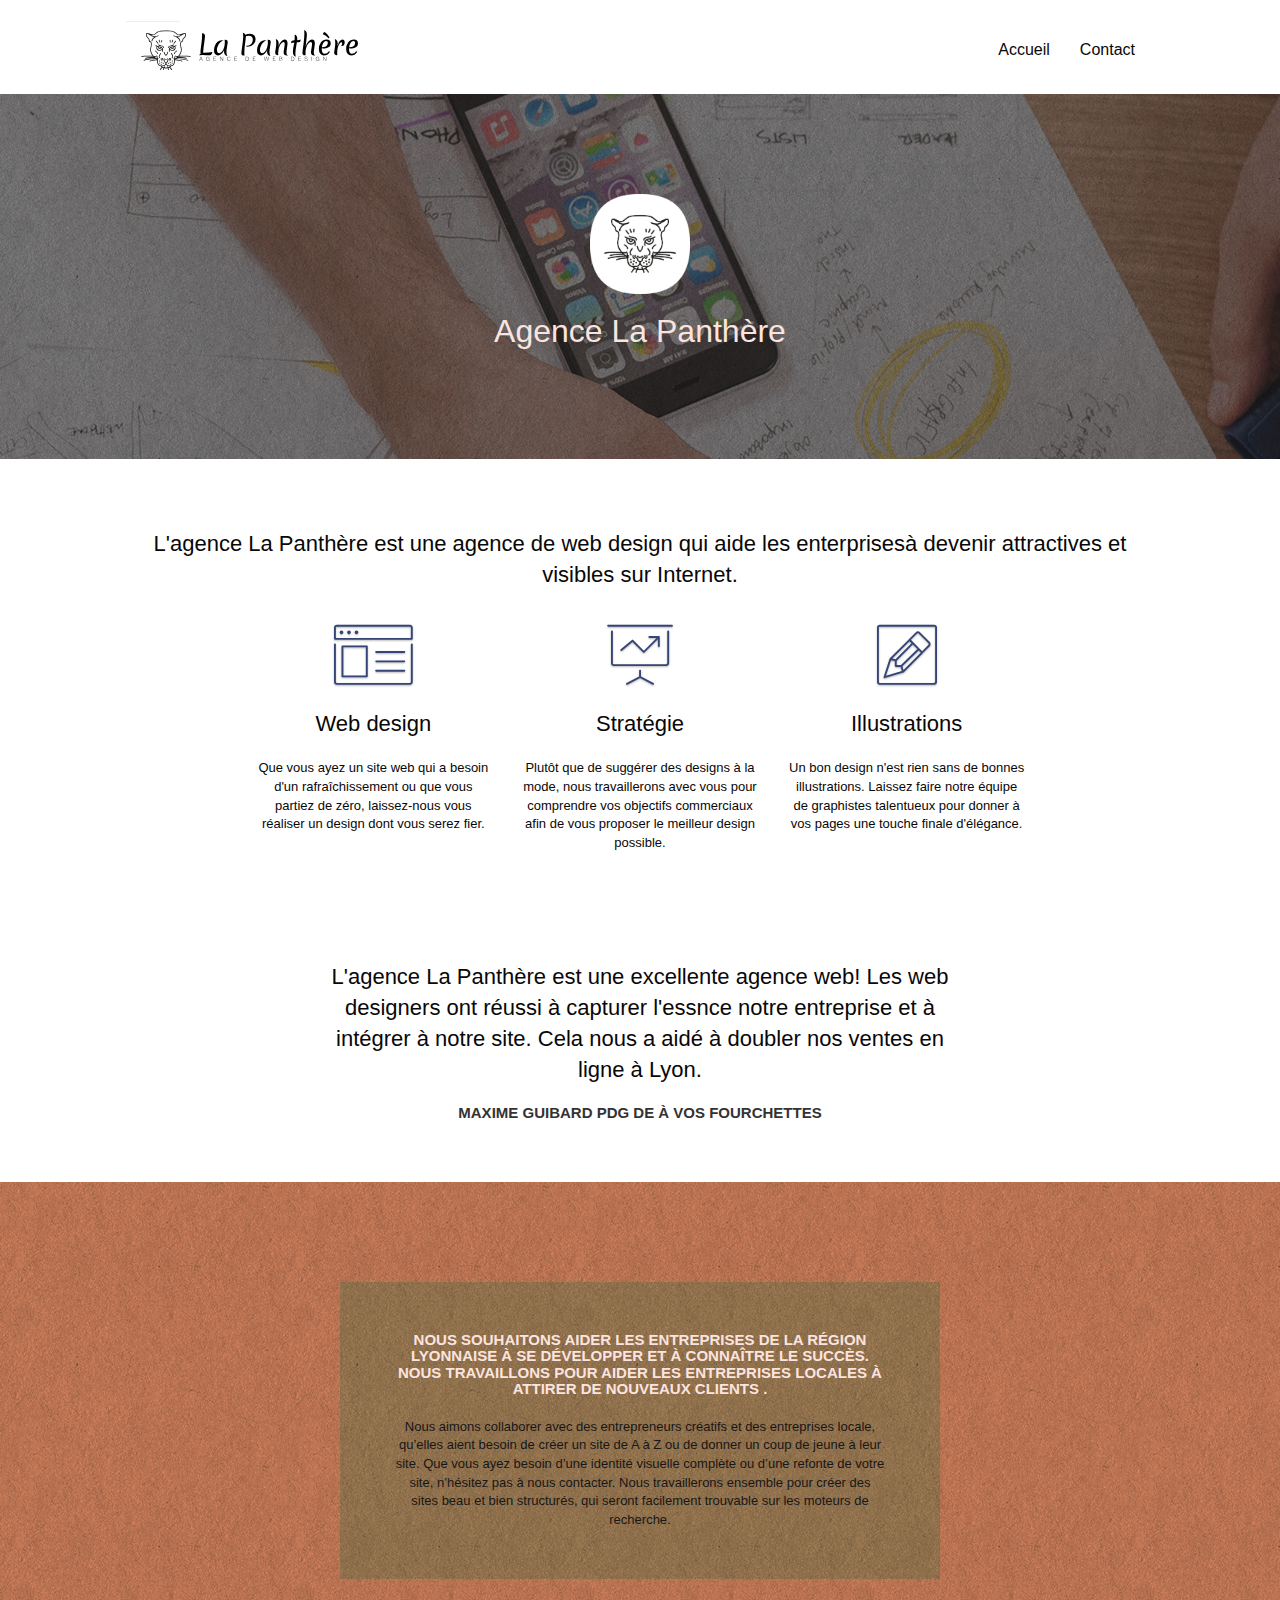
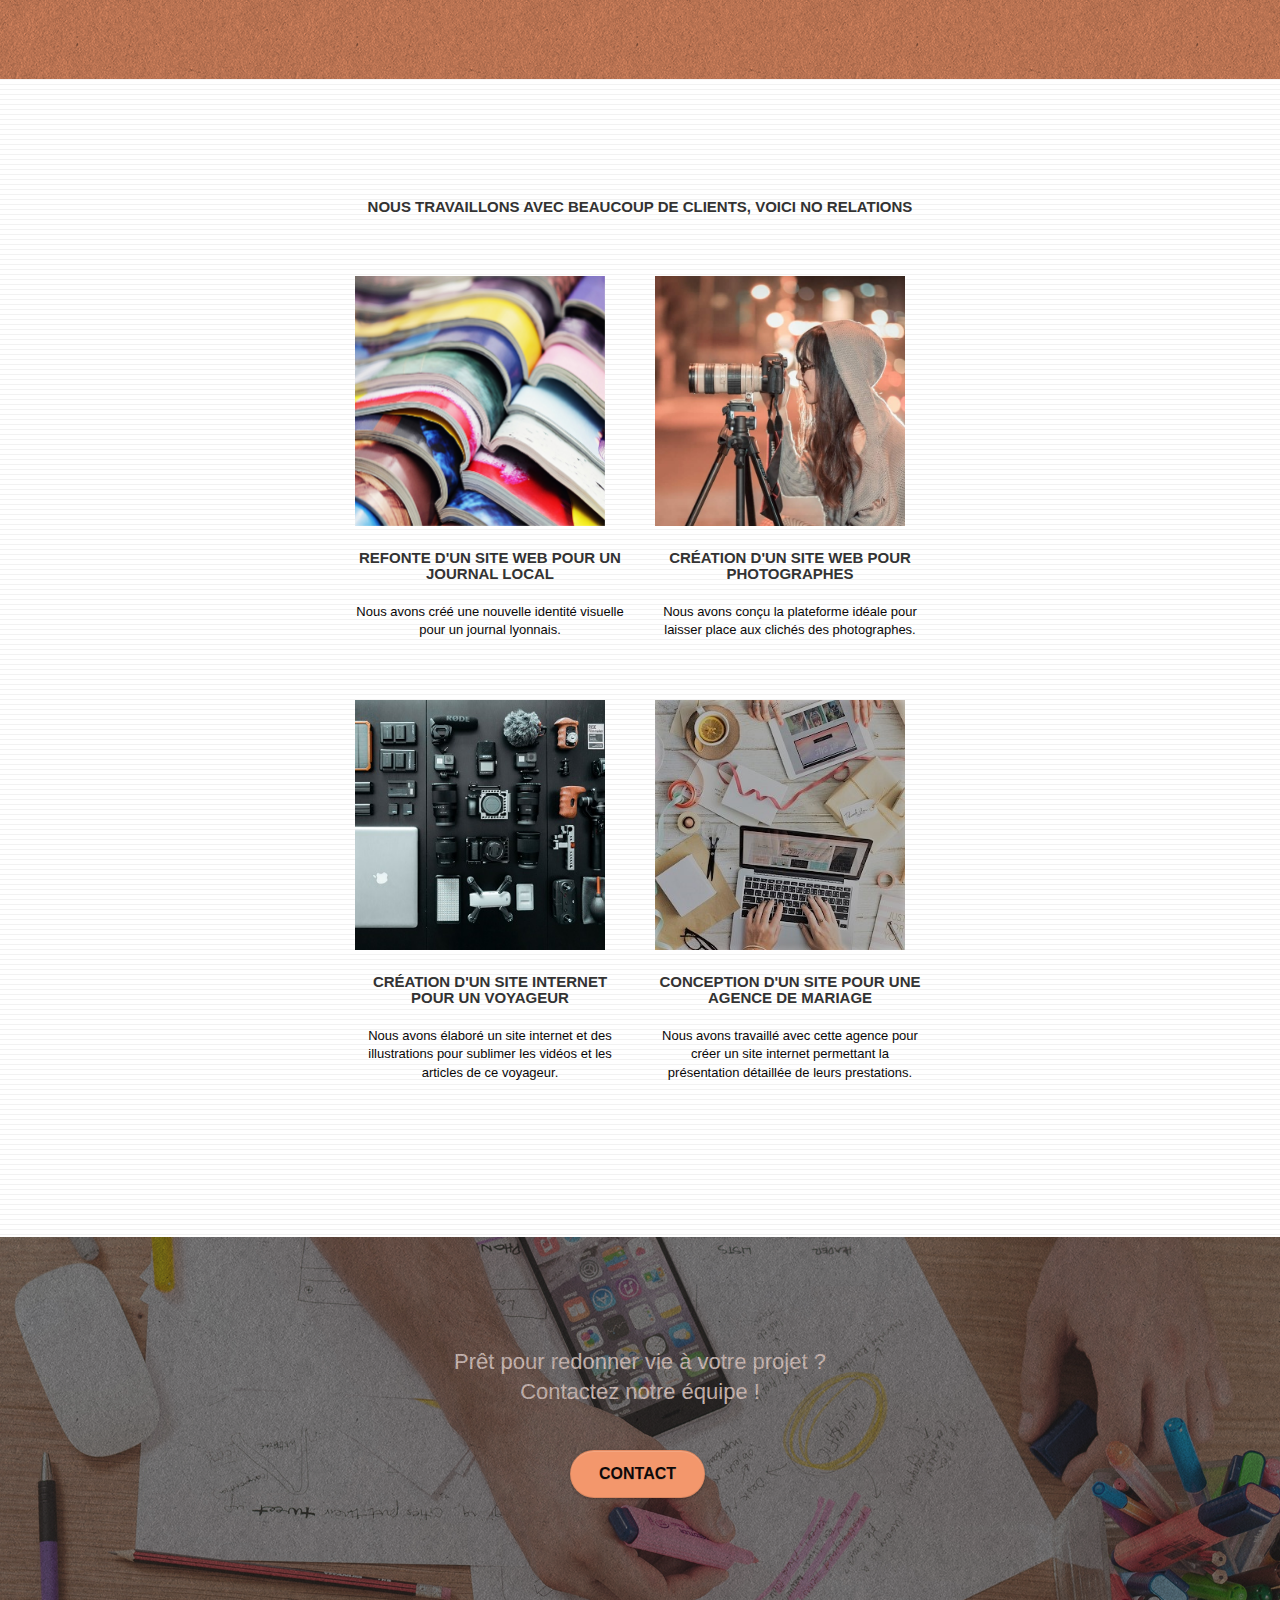
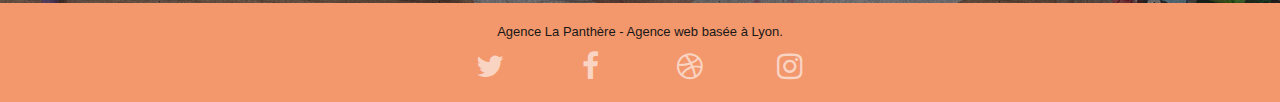
==== commit db513534: "images, replaced nav header logo" ====
--- a/index.html
+++ b/index.html
@@ -40,10 +40,16 @@
         <div class="container bloc-sm">
           <nav class="navbar row">
             <div class="navbar-header">
-              <img
-                src="./img/agence-la-panthere-monochrome.svg"
-                alt="paris web design, logo, agence web, meilleure agence web design"
-              />
+              <div class="keywords" style="color: #cccccc; font-size: 1px">
+                Agence web à paris, stratégie web, web design, illustrations,
+                design de site web, site web, web, internet, site internet, site
+              </div>
+              <a class="navbar-brand" href="index.html"
+                ><img
+                  src="./img/agence-la-panthere-monochrome.svg"
+                  alt="paris web design logo agence web meilleure agence"
+                  height="40"
+              /></a>
               <button
                 id="nav-toggle"
                 type="button"
@@ -202,10 +208,9 @@
         <div class="container bloc-lg">
           <div class="row">
             <div class="col-sm-12 text-center">
-              <img
-                alt="exmples d'entreprises ayant bénéficié de l'expertise de La panthère"
-                src="./img/title2.png"
-              />
+              <h3>
+                Nous travaillons avec beaucoup de clients, voici no relations
+              </h3>
             </div>
           </div>
           <div class="row tight-width-whitespace portfolio-row">
--- a/css/style.css
+++ b/css/style.css
@@ -6,7 +6,9 @@
   -webkit-font-smoothing: antialiased;
   -moz-osx-font-smoothing: grayscale;
 }
-
+.header-logo {
+  padding: 0 7%;
+}
 a,
 button {
   transition: all 0.3s ease-in-out;
@@ -43,7 +45,10 @@
   padding-left: 0;
   padding-right: 0;
 }
-
+.col-sm-6 img {
+  height: 250px;
+  width: 250px;
+}
 .bloc-lg {
   padding: 100px 50px;
 }
@@ -383,7 +388,9 @@
   }
   .nav-center .navbar-header {
     width: 100%;
-  }
+    height: 30px;
+  }
+
   .nav-center .navbar-header,
   .nav-center .navbar-brand,
   .nav-center .nav > li {
@@ -850,13 +857,13 @@
   }
 }
 
-@media only screen and (min-device-width: 768px) and (max-device-width: 1024px) and (orientation: landscape) {
+@media only screen and (min-width: 768px) and (max-width: 1024px) and (orientation: landscape) {
   .b-parallax {
     background-attachment: scroll;
   }
 }
 
-@media only screen and (min-device-width: 1024px) and (max-device-width: 1366px) and (-webkit-min-device-pixel-ratio: 1.5) {
+@media only screen and (min-width: 1024px) and (max-width: 1366px) and (-webkit-min-pixel-ratio: 1.5) {
   .b-parallax {
     background-attachment: scroll;
   }
@@ -886,7 +893,7 @@
   .bloc-fill-screen .fill-bloc-top-edge,
   .bloc-fill-screen .fill-bloc-bottom-edge {
     padding: 0 20px;
-    padding-left: constant(safe-area-inset-left);
+    padding-left: constant(safe-area-inset-right);
     padding-right: constant(safe-area-inset-right);
   }
 }
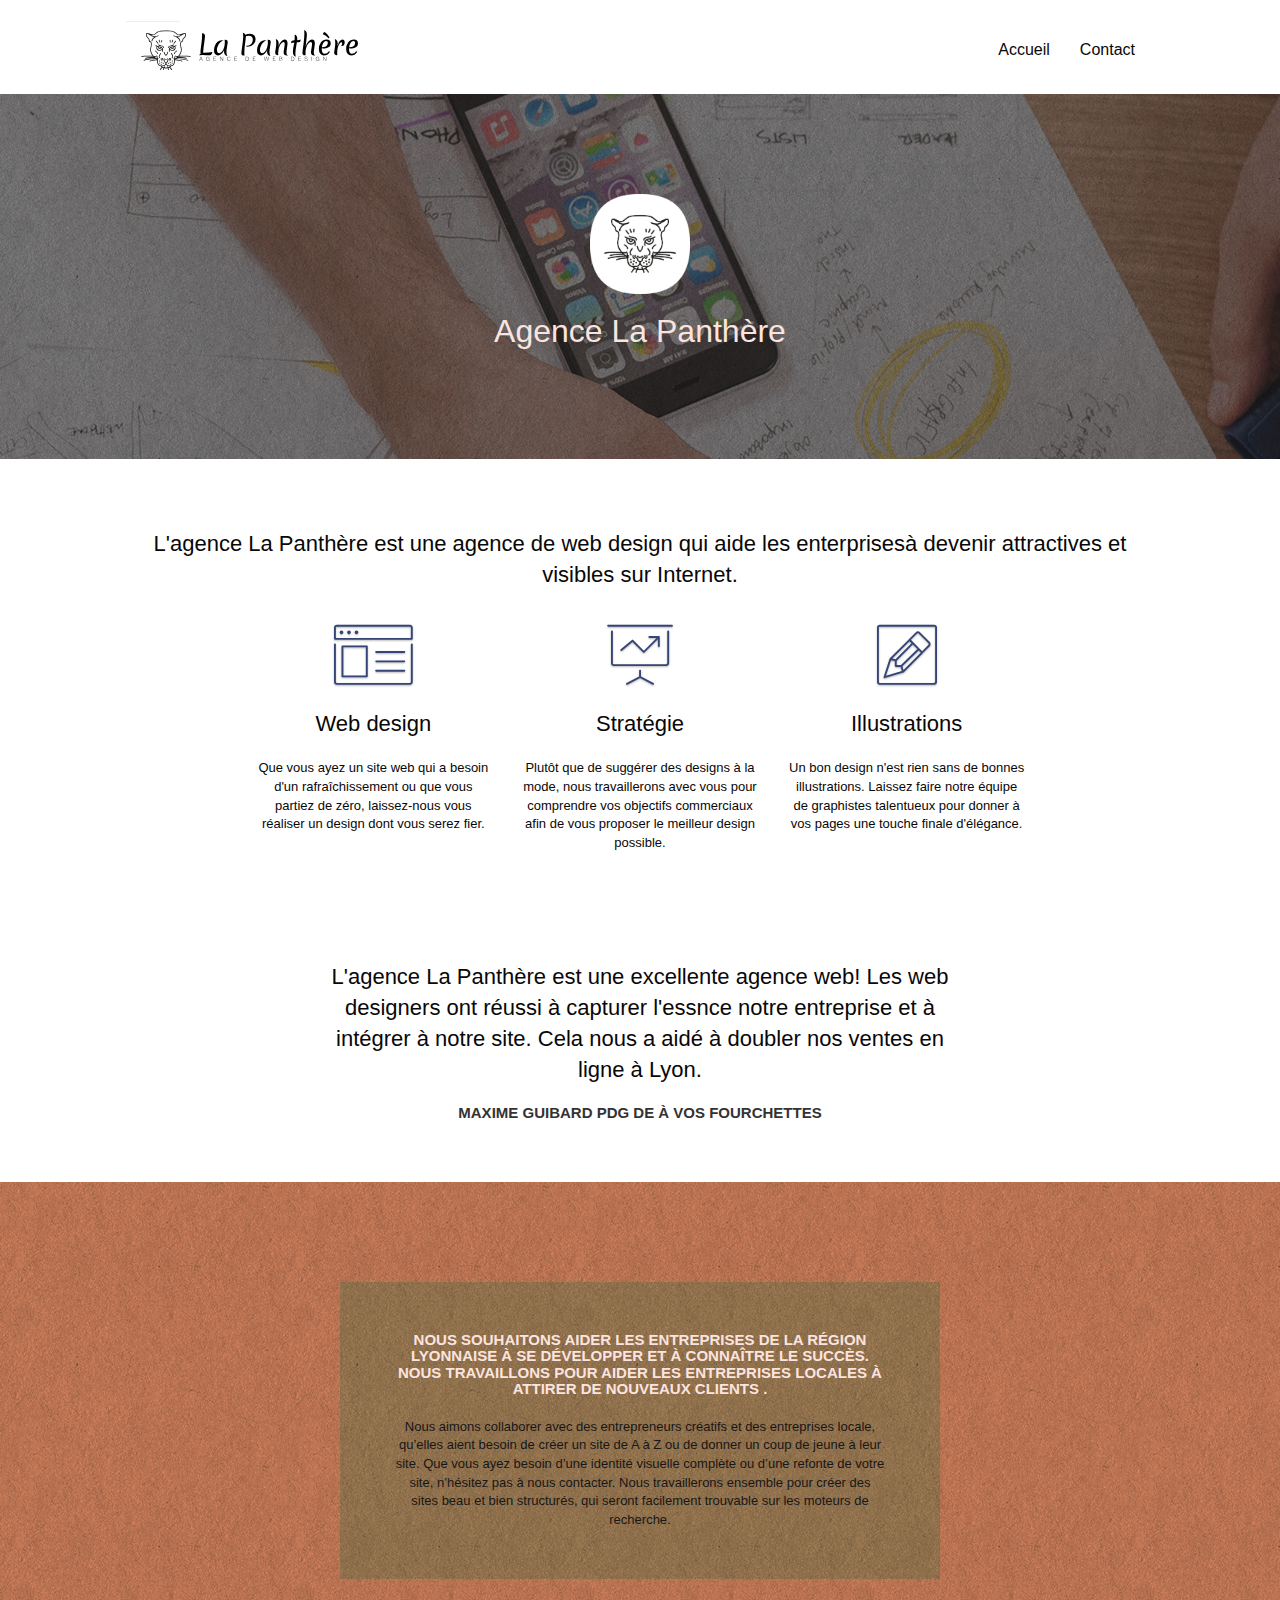
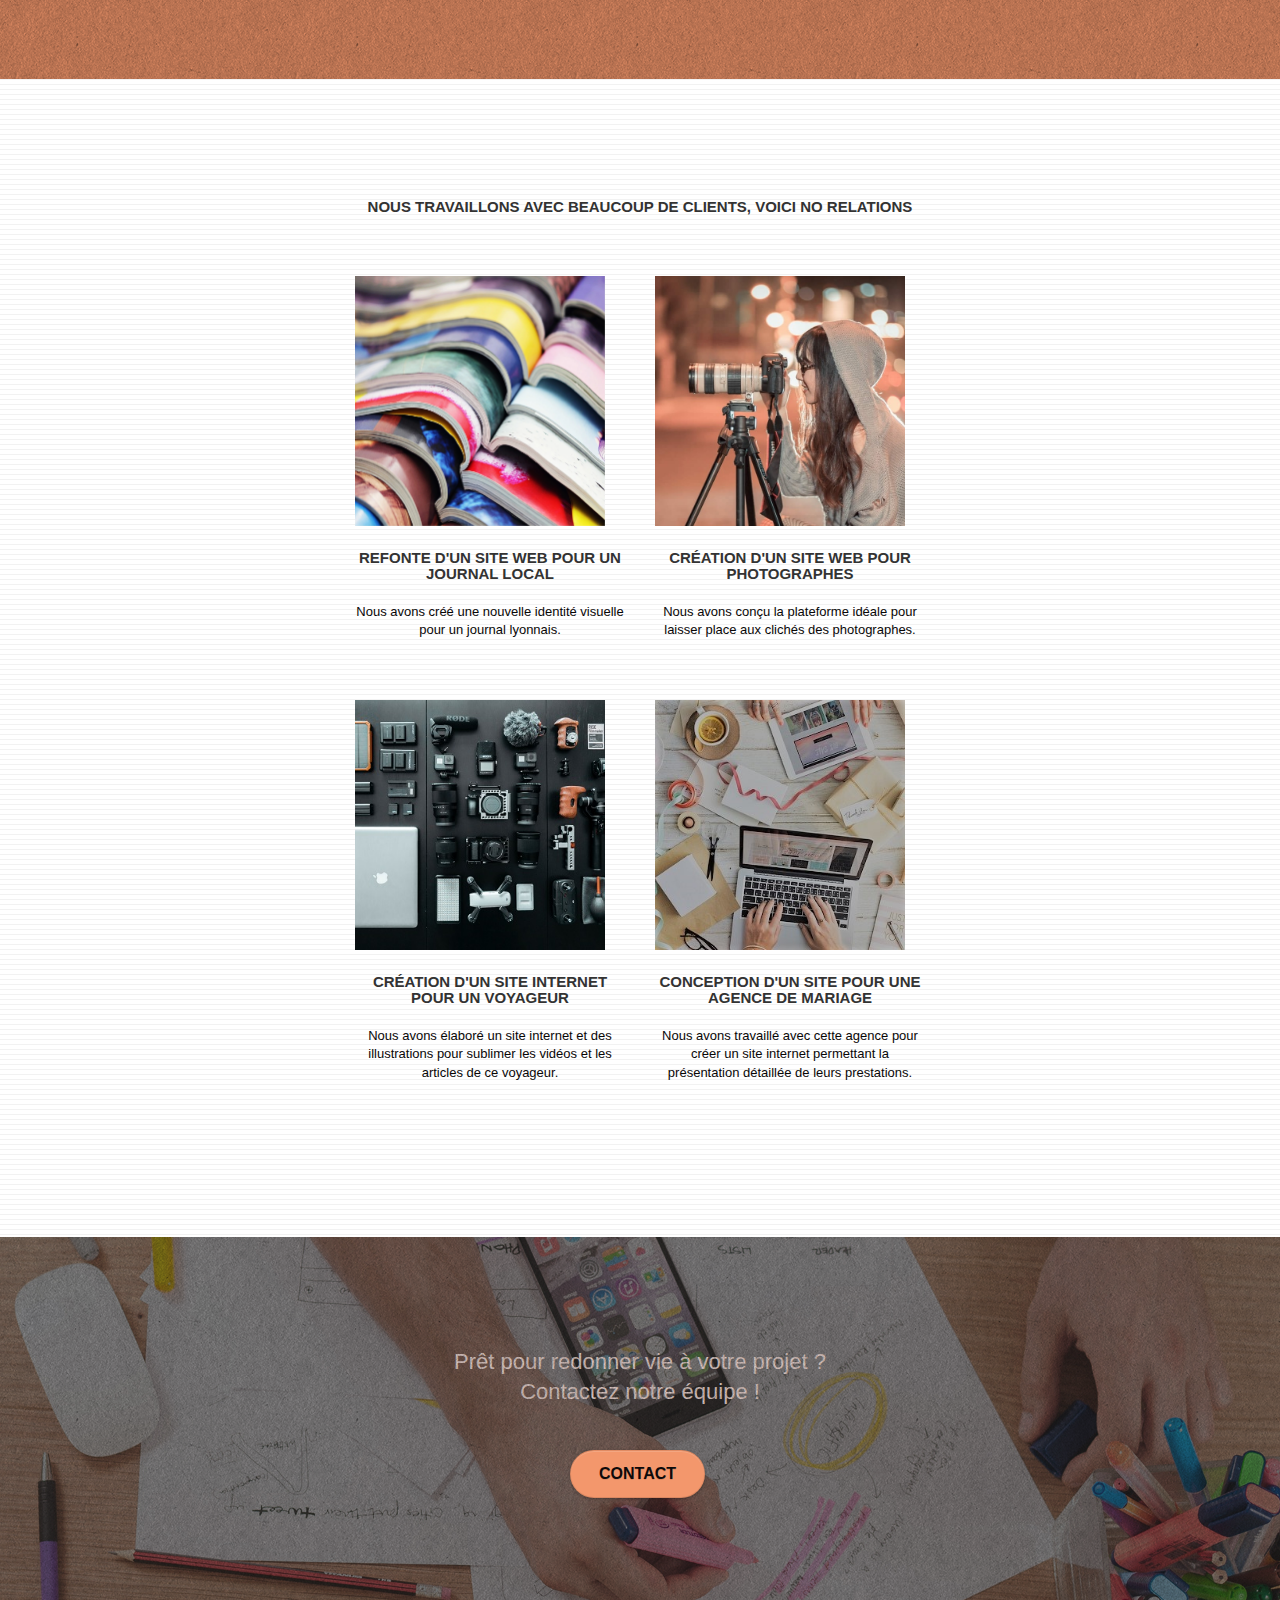
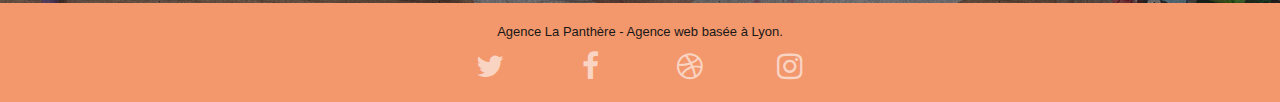
==== commit 3df5fd19: "image 1" ====
--- a/index.html
+++ b/index.html
@@ -14,7 +14,7 @@
       name="viewport"
       content="width=device-width, initial-scale=1.0, viewport-fit=cover"
     />
-    <link rel="shortcut icon" type="image/png" href="./img/favicon.jpg" />
+    <link rel="shortcut icon" type="image/png" href="./img/favicon.webp" />
     <link rel="stylesheet" type="text/css" href="./css/bootstrap.css" />
     <link rel="stylesheet" type="text/css" href="./css/style.css" />
     <link rel="stylesheet" type="text/css" href="./css/font-awesome.css" />
@@ -216,7 +216,7 @@
           <div class="row tight-width-whitespace portfolio-row">
             <div class="col-sm-6">
               <img
-                src="./img/1.jpg"
+                src="./img/1.webp"
                 alt="paris web design logo agence web meilleure agence et refonte site web journal"
                 class="img-responsive portfolio-thumb"
               />
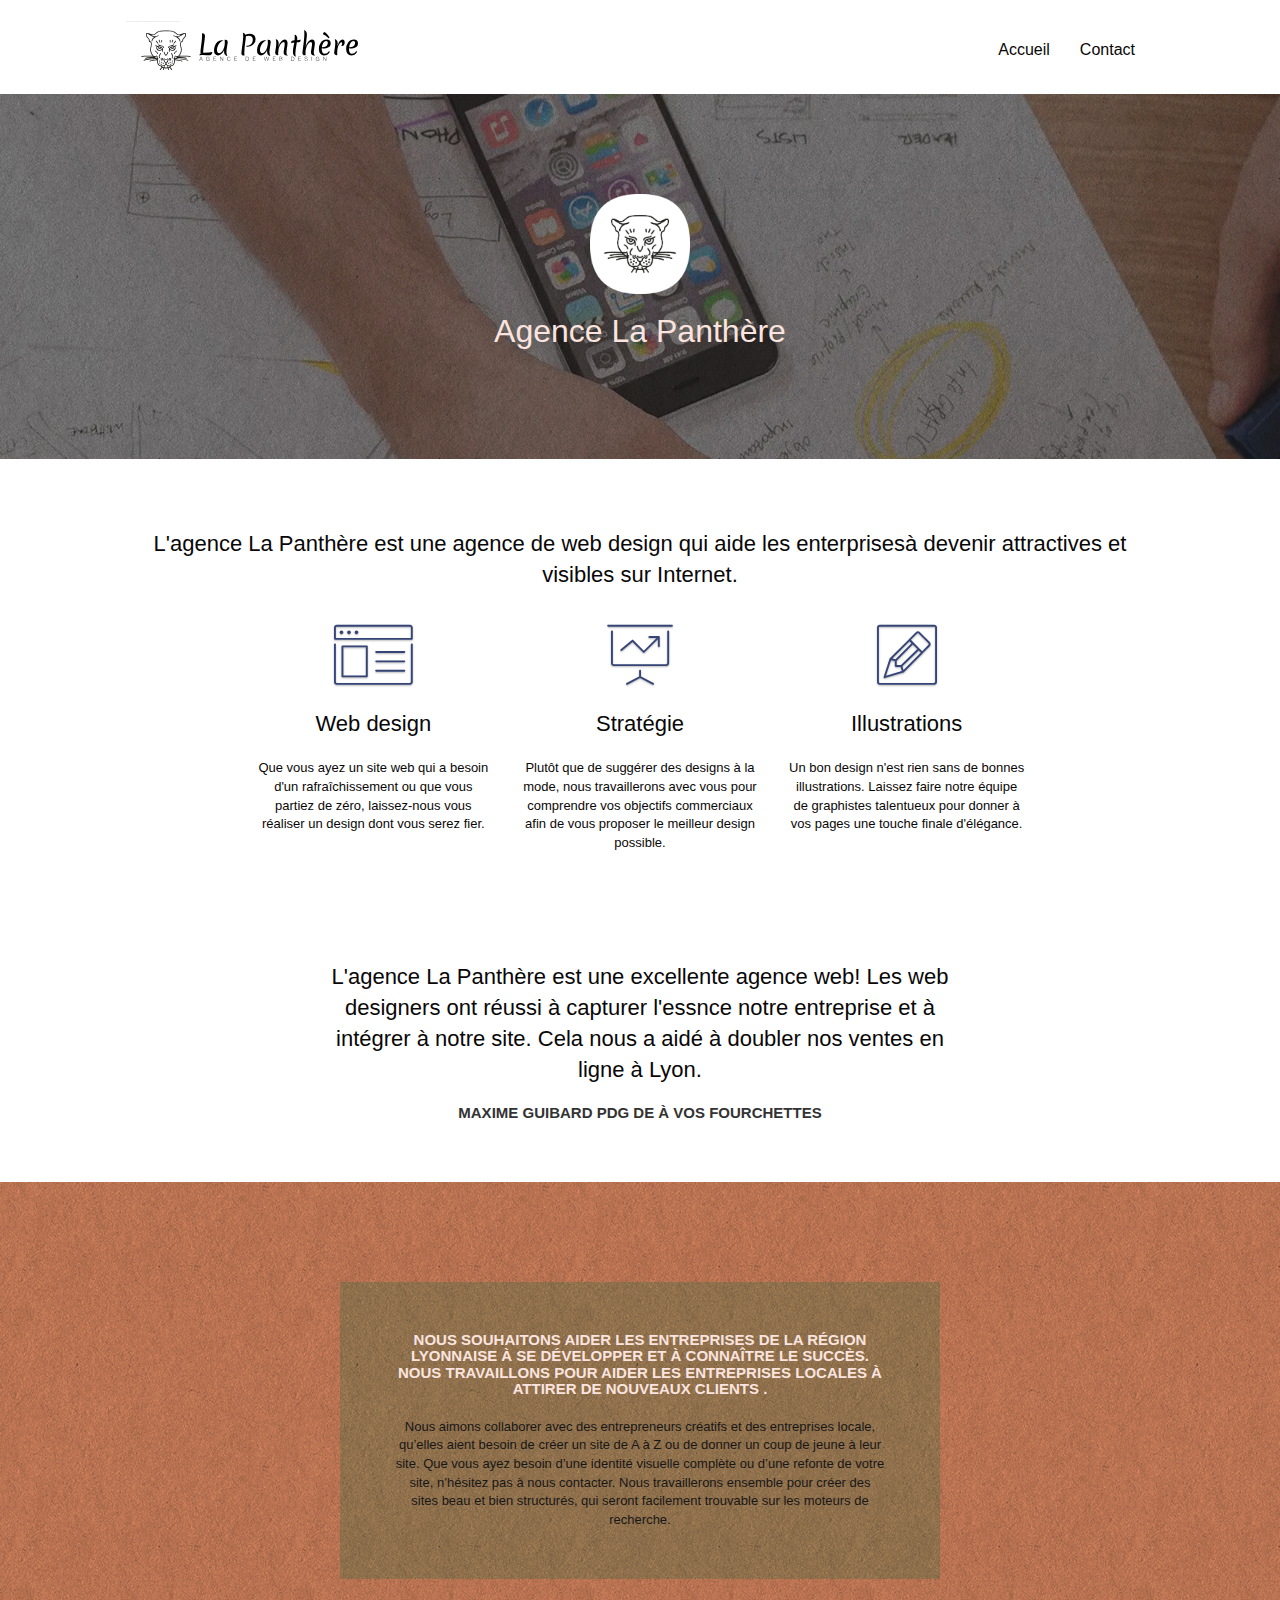
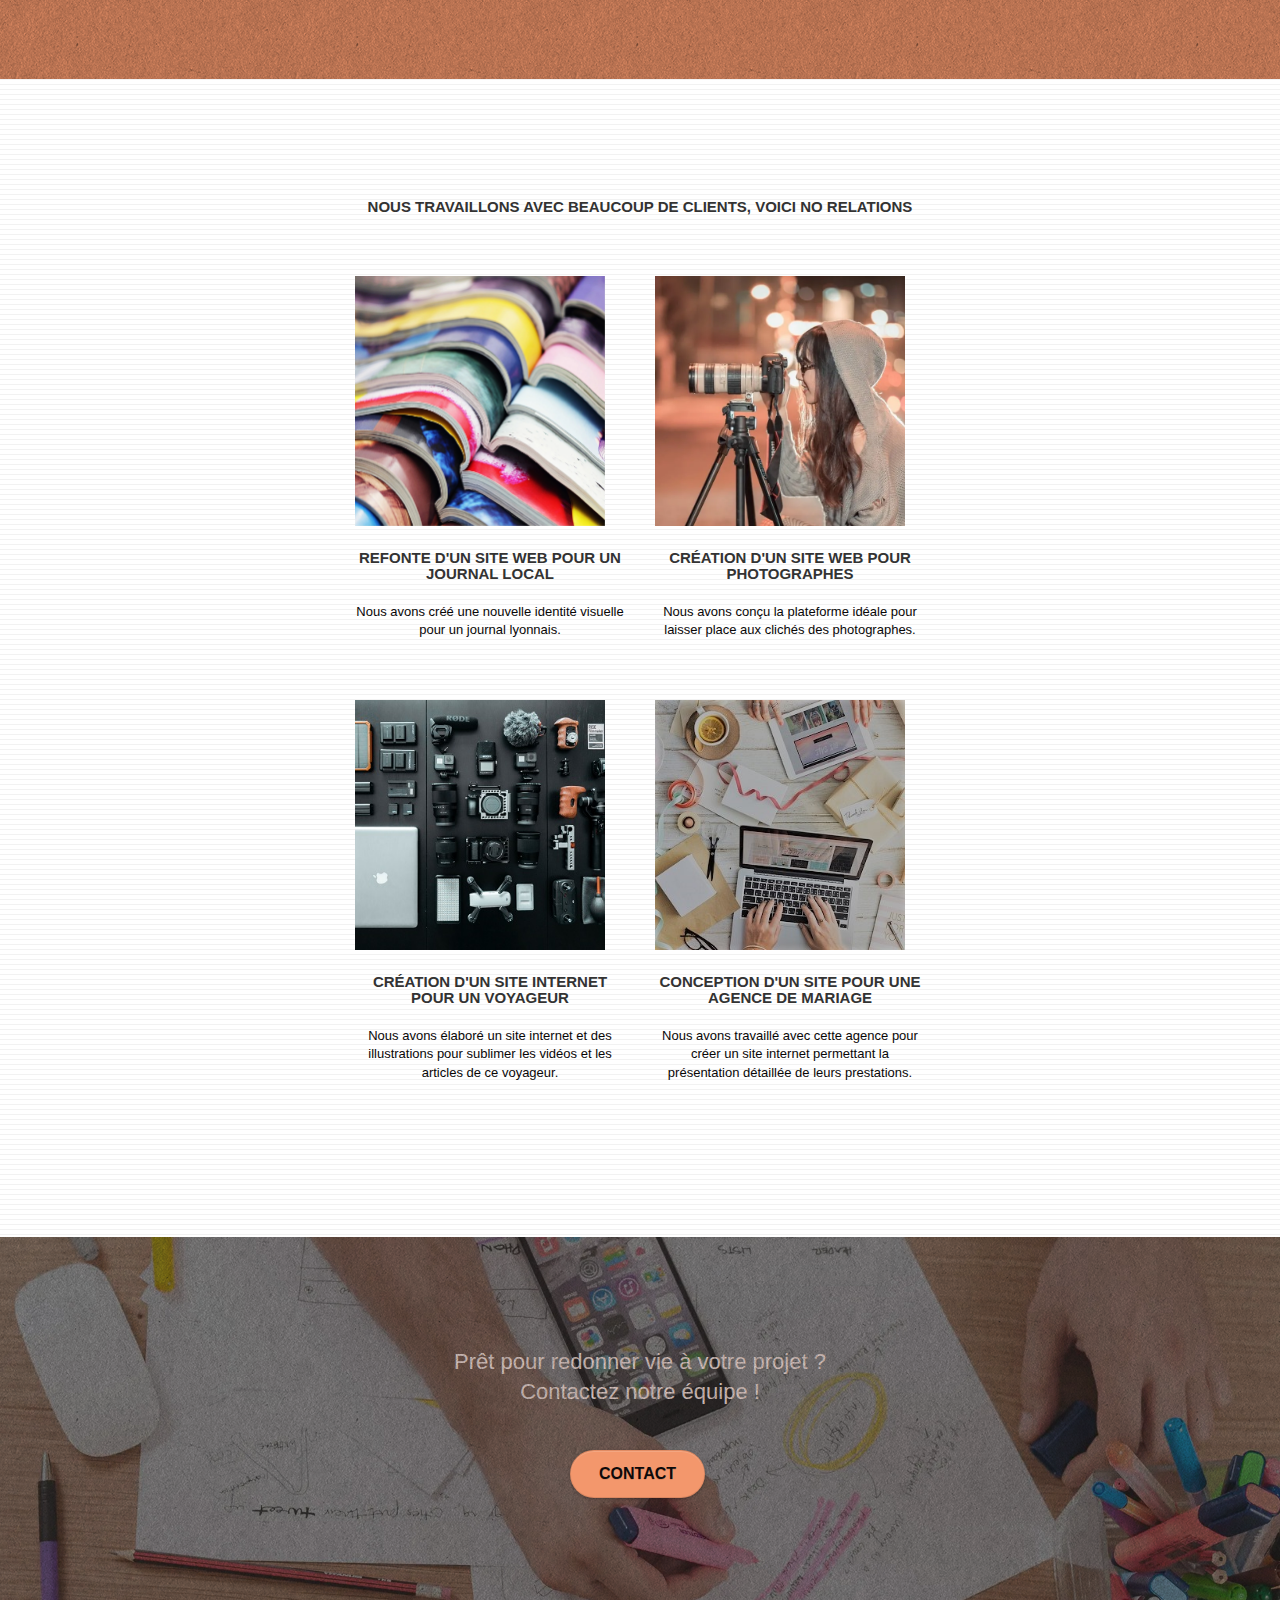
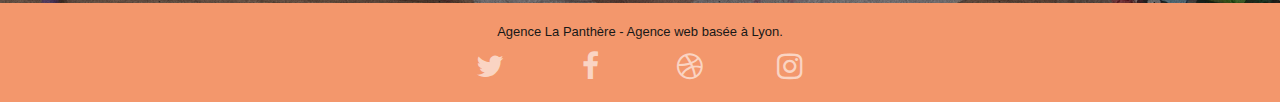
==== commit f8a316ea: "remove trailing slash to follow w3c recommendqtion" ====
--- a/index.html
+++ b/index.html
@@ -87,7 +87,7 @@
           <div class="row tight-width-whitespace">
             <div class="col-sm-12">
               <img
-                src="./img/logo.png"
+                src="./img/logo.webp"
                 class="center-block image-resize-mode"
                 width="100"
                 alt="Agence La Panthère, agence web paris, création logo paris"
@@ -230,7 +230,7 @@
             </div>
             <div class="col-sm-6">
               <img
-                src="./img/2.jpg"
+                src="./img/2.webp"
                 class="img-responsive portfolio-thumb"
                 alt="paris web design logo agence web meilleure agence, Création d'un site web pour photographes"
               />
@@ -246,7 +246,7 @@
           <div class="row tight-width-whitespace portfolio-row">
             <div class="col-sm-6">
               <img
-                src="./img/3.bmp"
+                src="./img/3.webp"
                 class="img-responsive portfolio-thumb"
                 alt="paris web design logo agence web meilleure agence, Création d'un site web pour voyageur"
               />
@@ -260,7 +260,7 @@
             </div>
             <div class="col-sm-6">
               <img
-                src="./img/4.bmp"
+                src="./img/4.webp"
                 class="img-responsive portfolio-thumb"
                 alt="paris web design logo agence web meilleure agence, Création d'un site web pour agence de mariage"
               />
--- a/css/style.css
+++ b/css/style.css
@@ -96,7 +96,7 @@
 }
 
 .texture-paper::before {
-  background: url("../img/texture-paper.png");
+  background: url("../img/texture-paper.webp");
   background-size: 280px 280px;
 }
 
@@ -819,19 +819,19 @@
 }
 
 .bg-dots-bg {
-  background-image: url("../img/dots-bg.png");
+  background-image: url("../img/dots-bg.webp");
 }
 
 .bg-lines-h2-bg {
-  background-image: url("../img/lines-h2-bg.png");
+  background-image: url("../img/lines-h2-bg.webp");
 }
 
 .bg-banniere {
-  background-image: url("../img/agence-la-panthere.jpg");
+  background-image: url("../img/agence-la-panthere.webp");
 }
 
 .bg-presentation {
-  background-image: url("../img/image-de-presentation.bmp");
+  background-image: url("../img/image-de-presentation.webp");
 }
 
 @media (max-width: 1024px) {
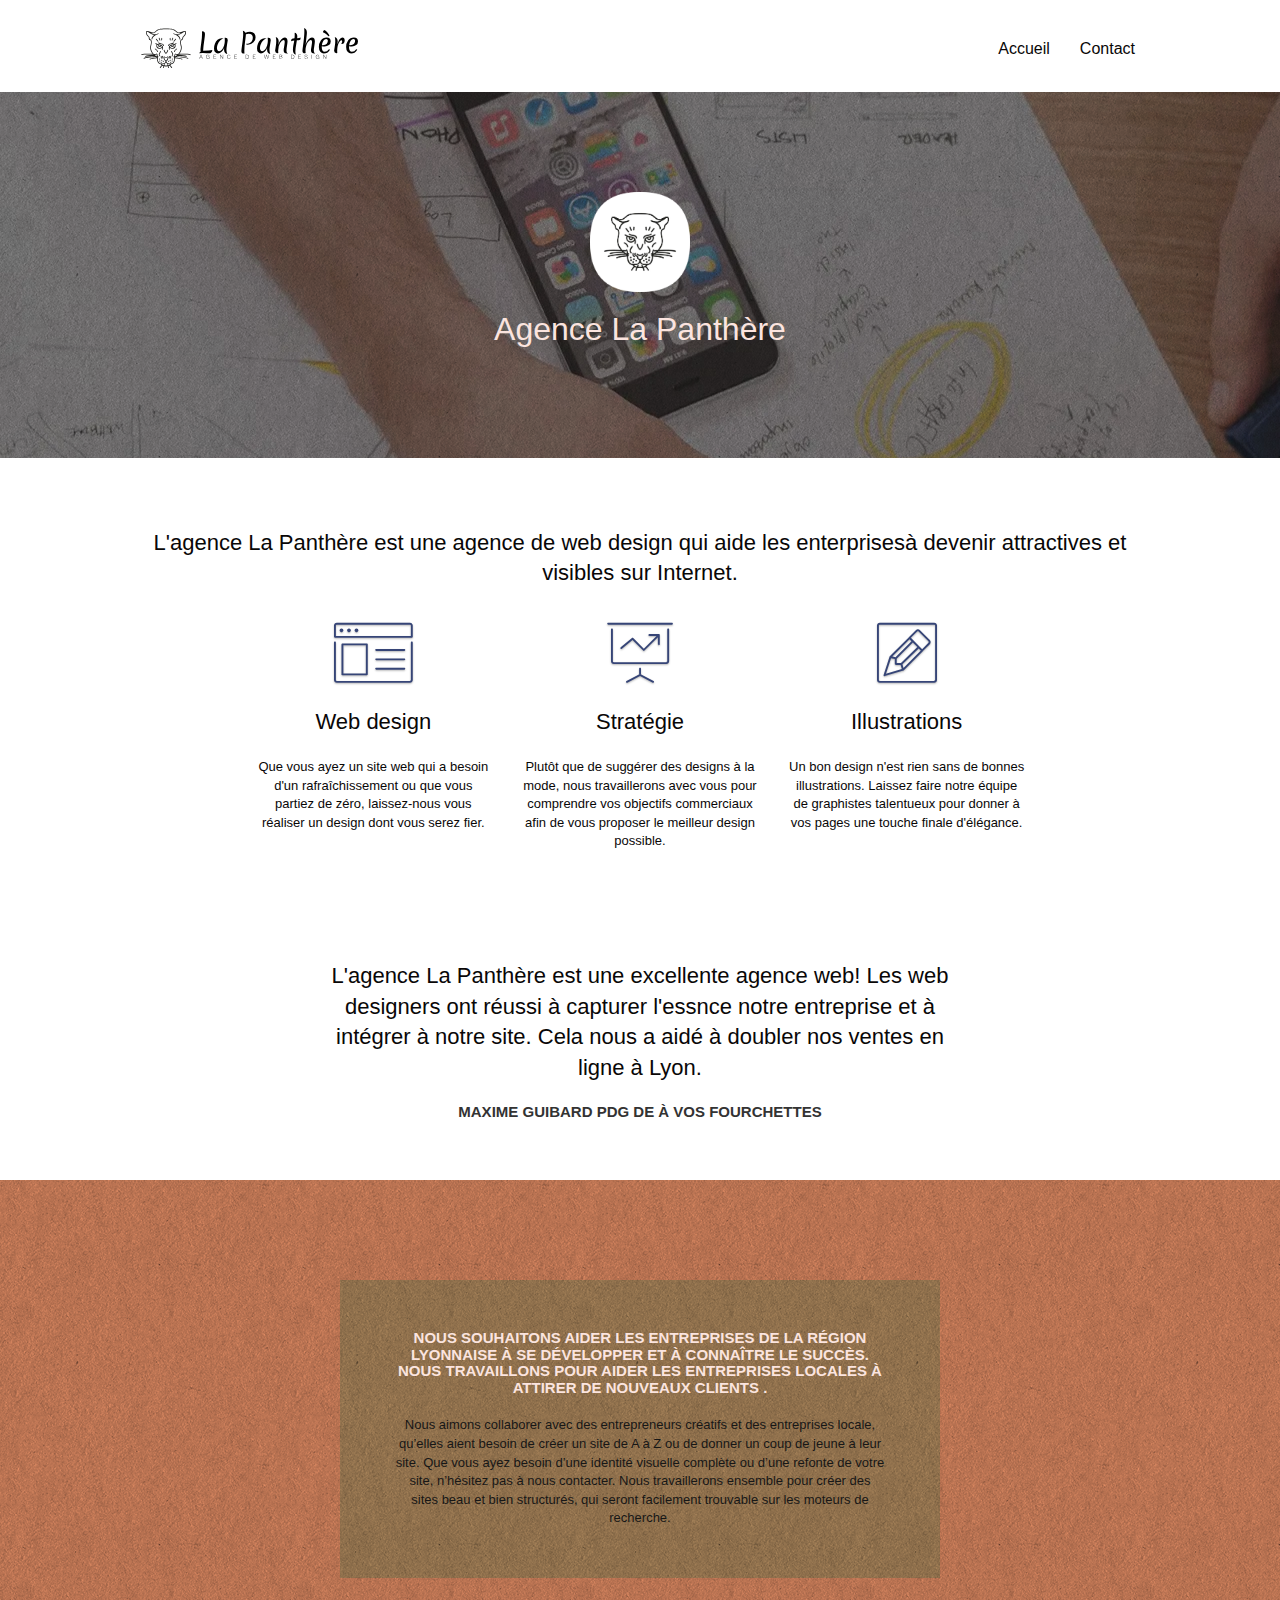
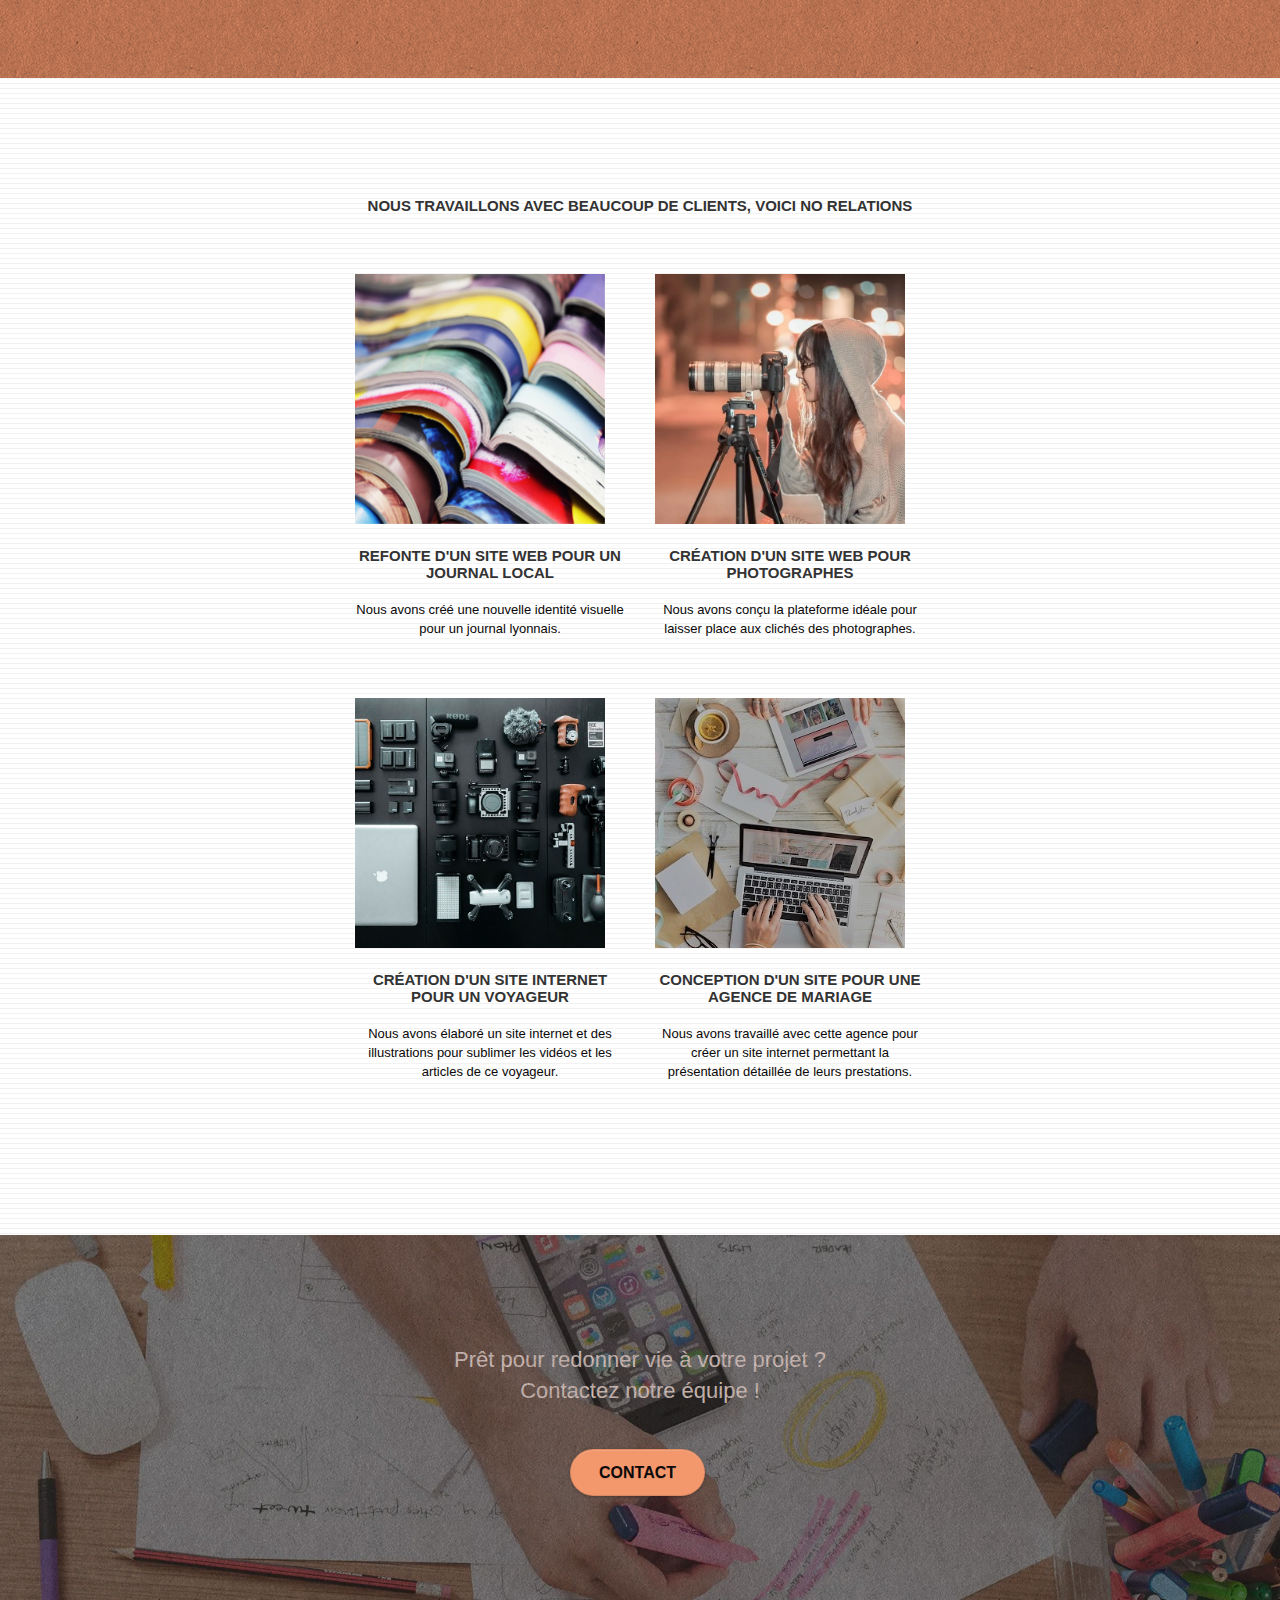
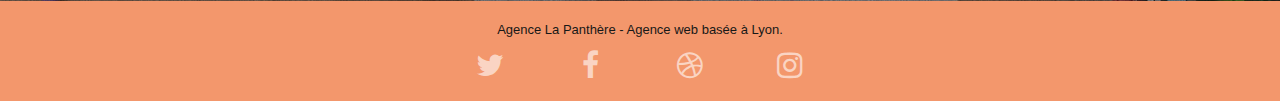
==== commit 97c5d839: "focus" ====
--- a/index.html
+++ b/index.html
@@ -40,10 +40,6 @@
         <div class="container bloc-sm">
           <nav class="navbar row">
             <div class="navbar-header">
-              <div class="keywords" style="color: #cccccc; font-size: 1px">
-                Agence web à paris, stratégie web, web design, illustrations,
-                design de site web, site web, web, internet, site internet, site
-              </div>
               <a class="navbar-brand" href="index.html"
                 ><img
                   src="./img/agence-la-panthere-monochrome.svg"
@@ -215,11 +211,12 @@
           </div>
           <div class="row tight-width-whitespace portfolio-row">
             <div class="col-sm-6">
-              <img
-                src="./img/1.webp"
-                alt="paris web design logo agence web meilleure agence et refonte site web journal"
-                class="img-responsive portfolio-thumb"
-              />
+              <a href="#"
+                ><img
+                  src="./img/1.webp"
+                  alt="paris web design logo agence web meilleure agence et refonte site web journal"
+                  class="img-responsive portfolio-thumb"
+              /></a>
               <h3 class="mg-md text-center">
                 Refonte d'un site web pour un journal local
               </h3>
@@ -229,11 +226,12 @@
               </p>
             </div>
             <div class="col-sm-6">
-              <img
-                src="./img/2.webp"
-                class="img-responsive portfolio-thumb"
-                alt="paris web design logo agence web meilleure agence, Création d'un site web pour photographes"
-              />
+              <a href="#"
+                ><img
+                  src="./img/2.webp"
+                  class="img-responsive portfolio-thumb"
+                  alt="paris web design logo agence web meilleure agence, Création d'un site web pour photographes"
+              /></a>
               <h3 class="mg-md text-center">
                 Création d'un site web pour photographes
               </h3>
@@ -245,11 +243,12 @@
           </div>
           <div class="row tight-width-whitespace portfolio-row">
             <div class="col-sm-6">
-              <img
-                src="./img/3.webp"
-                class="img-responsive portfolio-thumb"
-                alt="paris web design logo agence web meilleure agence, Création d'un site web pour voyageur"
-              />
+              <a href="#"
+                ><img
+                  src="./img/3.webp"
+                  class="img-responsive portfolio-thumb"
+                  alt="paris web design logo agence web meilleure agence, Création d'un site web pour voyageur"
+              /></a>
               <h3 class="mg-md text-center">
                 Création d'un site internet pour un voyageur
               </h3>
@@ -259,11 +258,12 @@
               </p>
             </div>
             <div class="col-sm-6">
-              <img
-                src="./img/4.webp"
-                class="img-responsive portfolio-thumb"
-                alt="paris web design logo agence web meilleure agence, Création d'un site web pour agence de mariage"
-              />
+              <a href="#"
+                ><img
+                  src="./img/4.webp"
+                  class="img-responsive portfolio-thumb"
+                  alt="paris web design logo agence web meilleure agence, Création d'un site web pour agence de mariage"
+              /></a>
               <h3 class="mg-md text-center">
                 Conception d'un site pour une agence de mariage
               </h3>
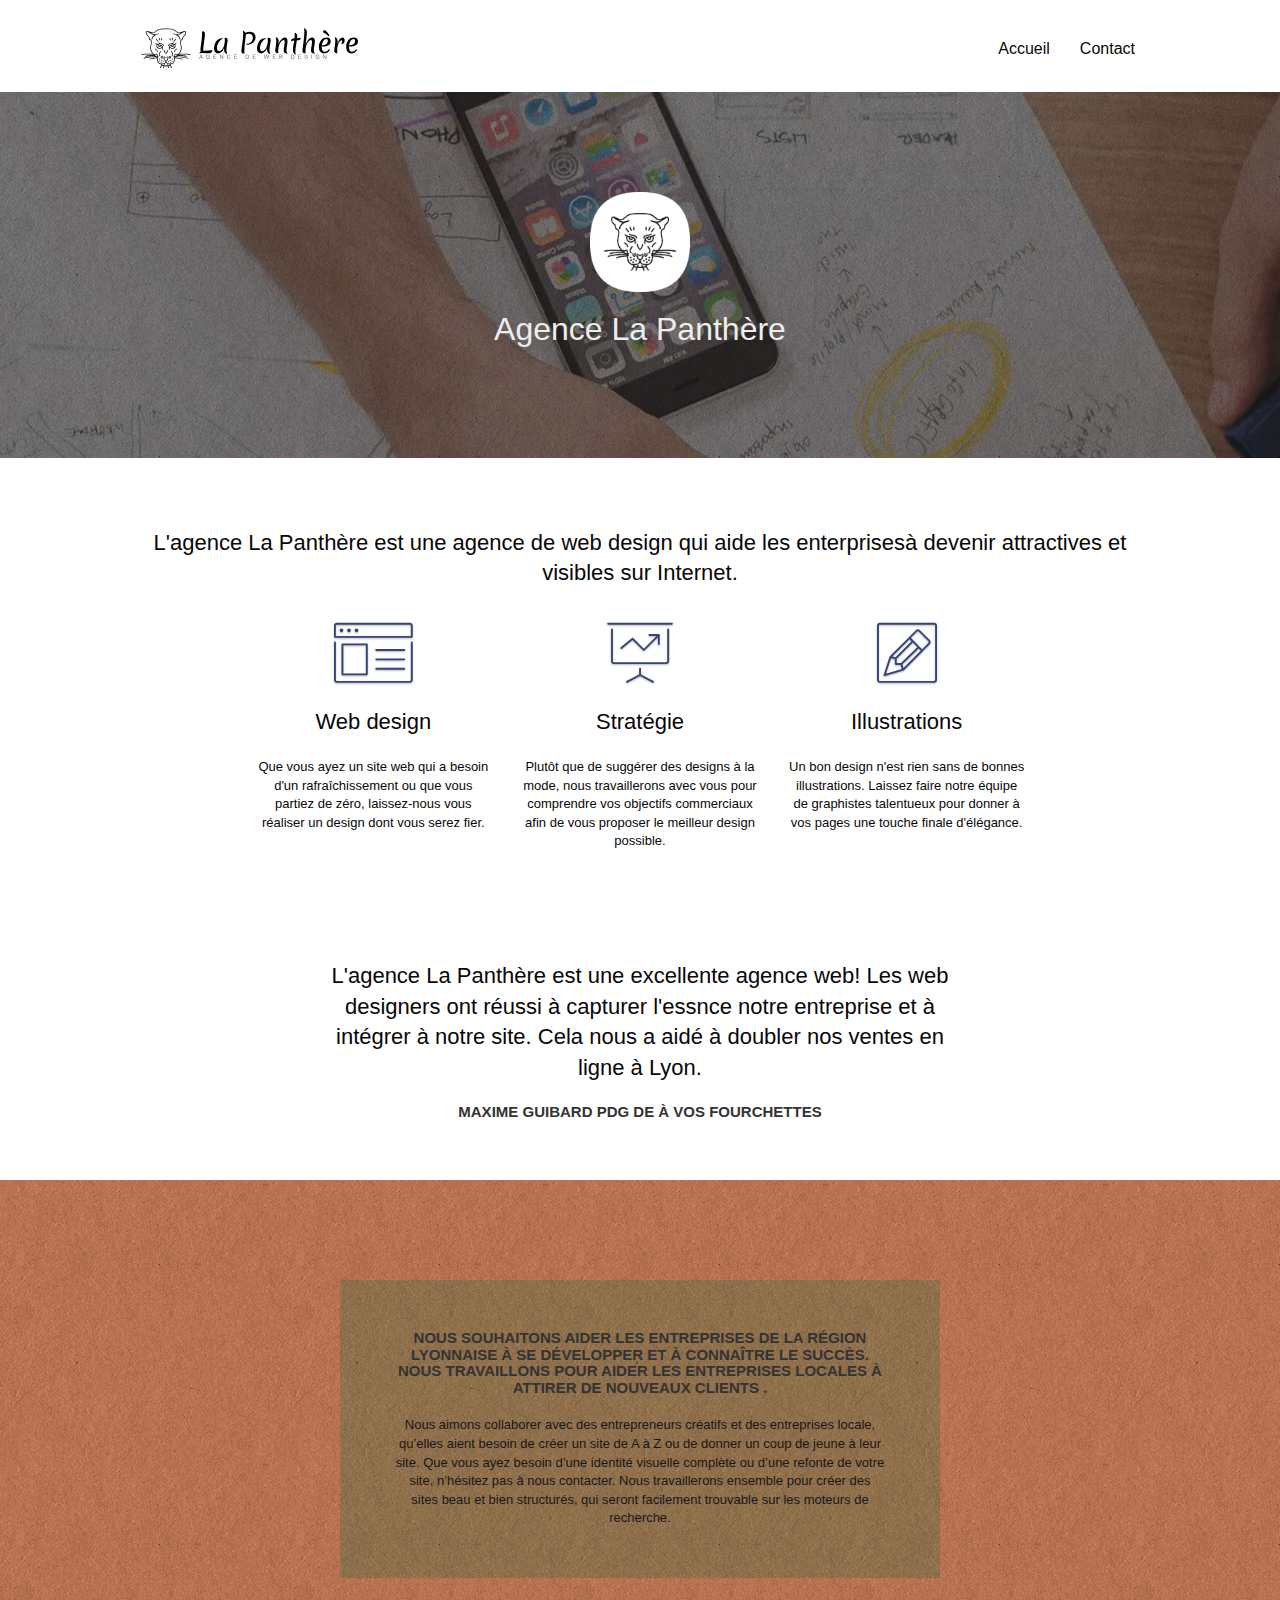
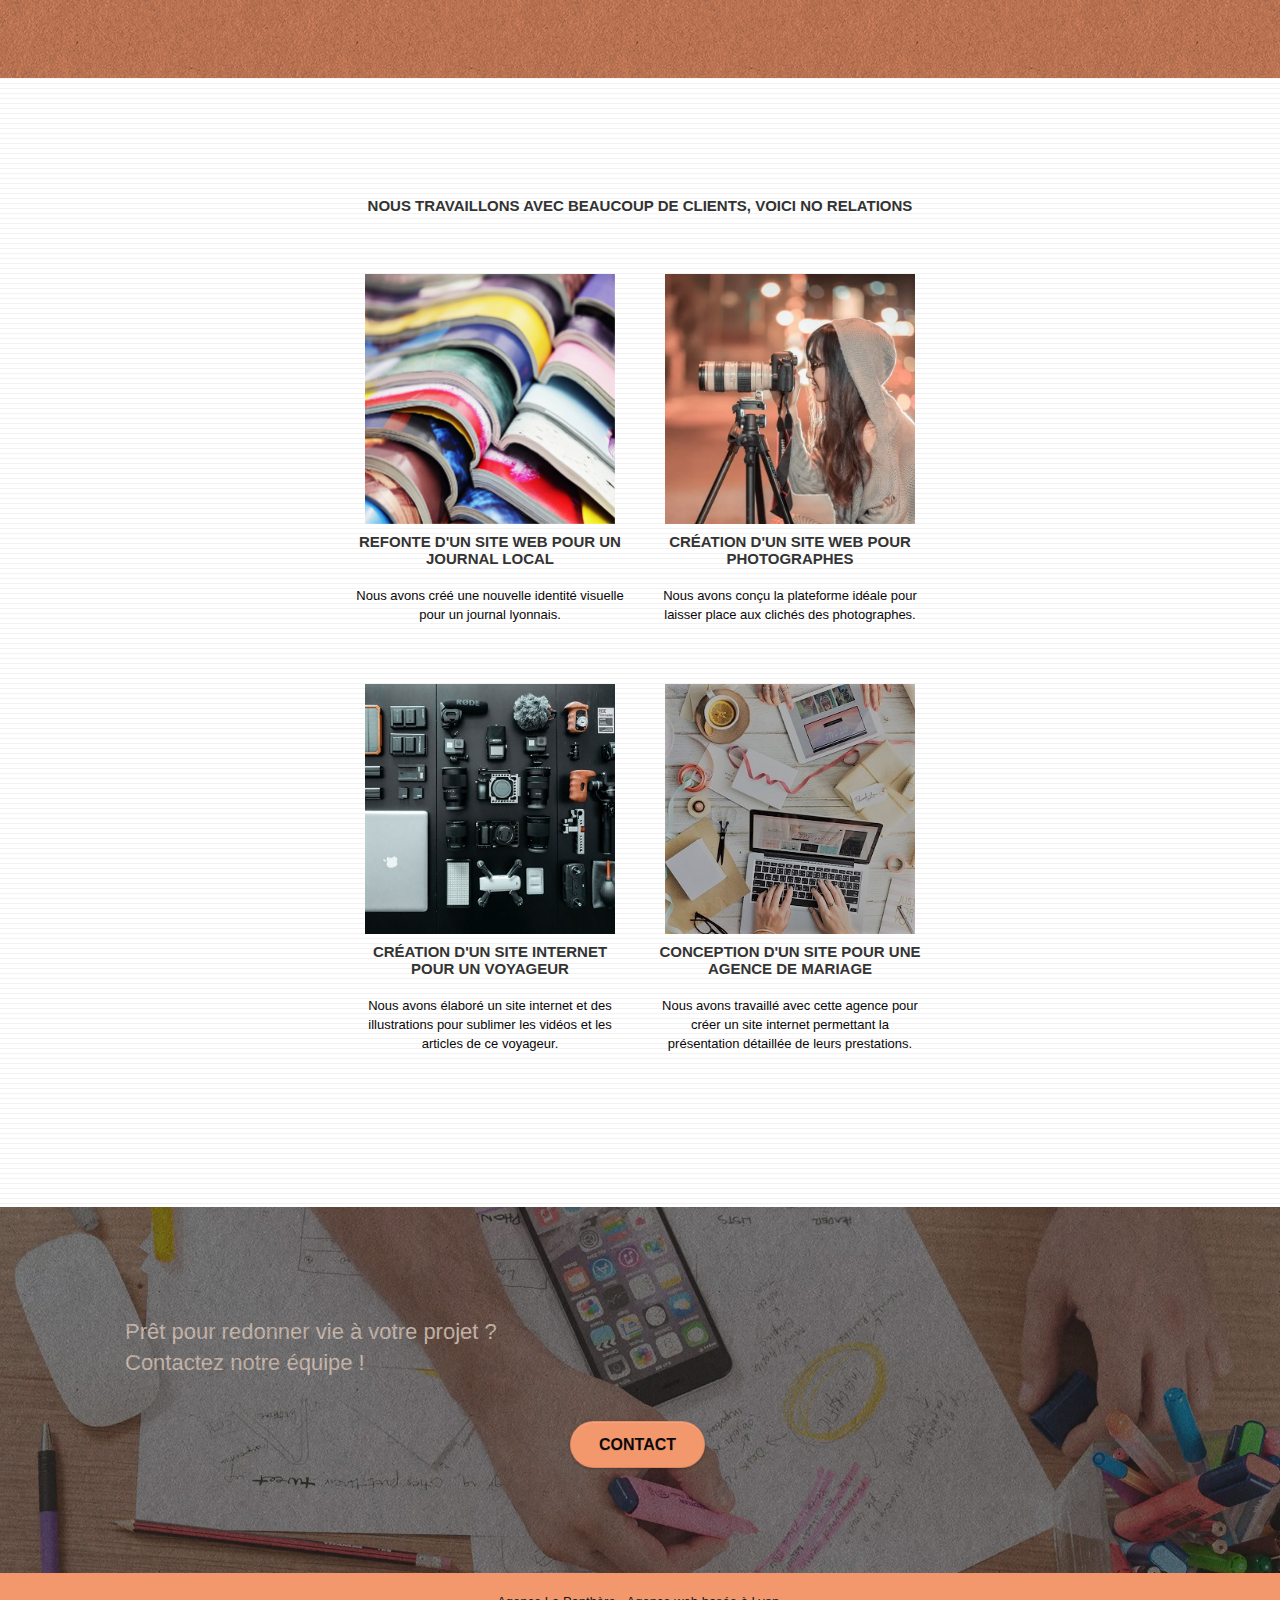
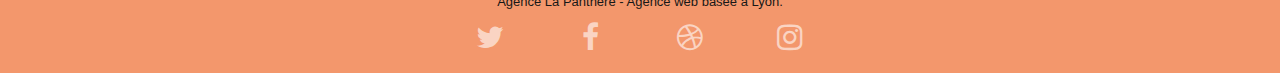
==== commit 095f3de6: "contrast" ====
--- a/index.html
+++ b/index.html
@@ -285,7 +285,7 @@
       >
         <div class="container bloc-lg">
           <div class="row">
-            <h2 class="mg-md text-center tc-white">
+            <h2 class="mg-md text-center-tc-white">
               Prêt pour redonner vie à votre projet ?<br />Contactez notre
               équipe !
             </h2>
--- a/css/style.css
+++ b/css/style.css
@@ -6,6 +6,13 @@
   -webkit-font-smoothing: antialiased;
   -moz-osx-font-smoothing: grayscale;
 }
+
+a:focus {
+  display: inline-block;
+  border: 2px solid blue;
+  padding: 10px;
+}
+
 .header-logo {
   padding: 0 7%;
 }
@@ -48,6 +55,7 @@
 .col-sm-6 img {
   height: 250px;
   width: 250px;
+  margin: 0 auto;
 }
 .bloc-lg {
   padding: 100px 50px;
@@ -732,11 +740,11 @@
 }
 
 h1 {
-  color: #333333 !important;
+  color: #ededed !important;
 }
 
 h4 {
-  color: #333333 !important;
+  color: #ededed !important;
 }
 
 .icons {
@@ -783,8 +791,12 @@
   background-color: #f3976c;
 }
 
-.tc-white {
-  color: #fbe4df !important;
+.text-center-tc-white {
+  color: #fbe6da !important;
+}
+
+h1 .tc-white {
+  color: #212121;
 }
 
 .btn-atomic-tangerine {
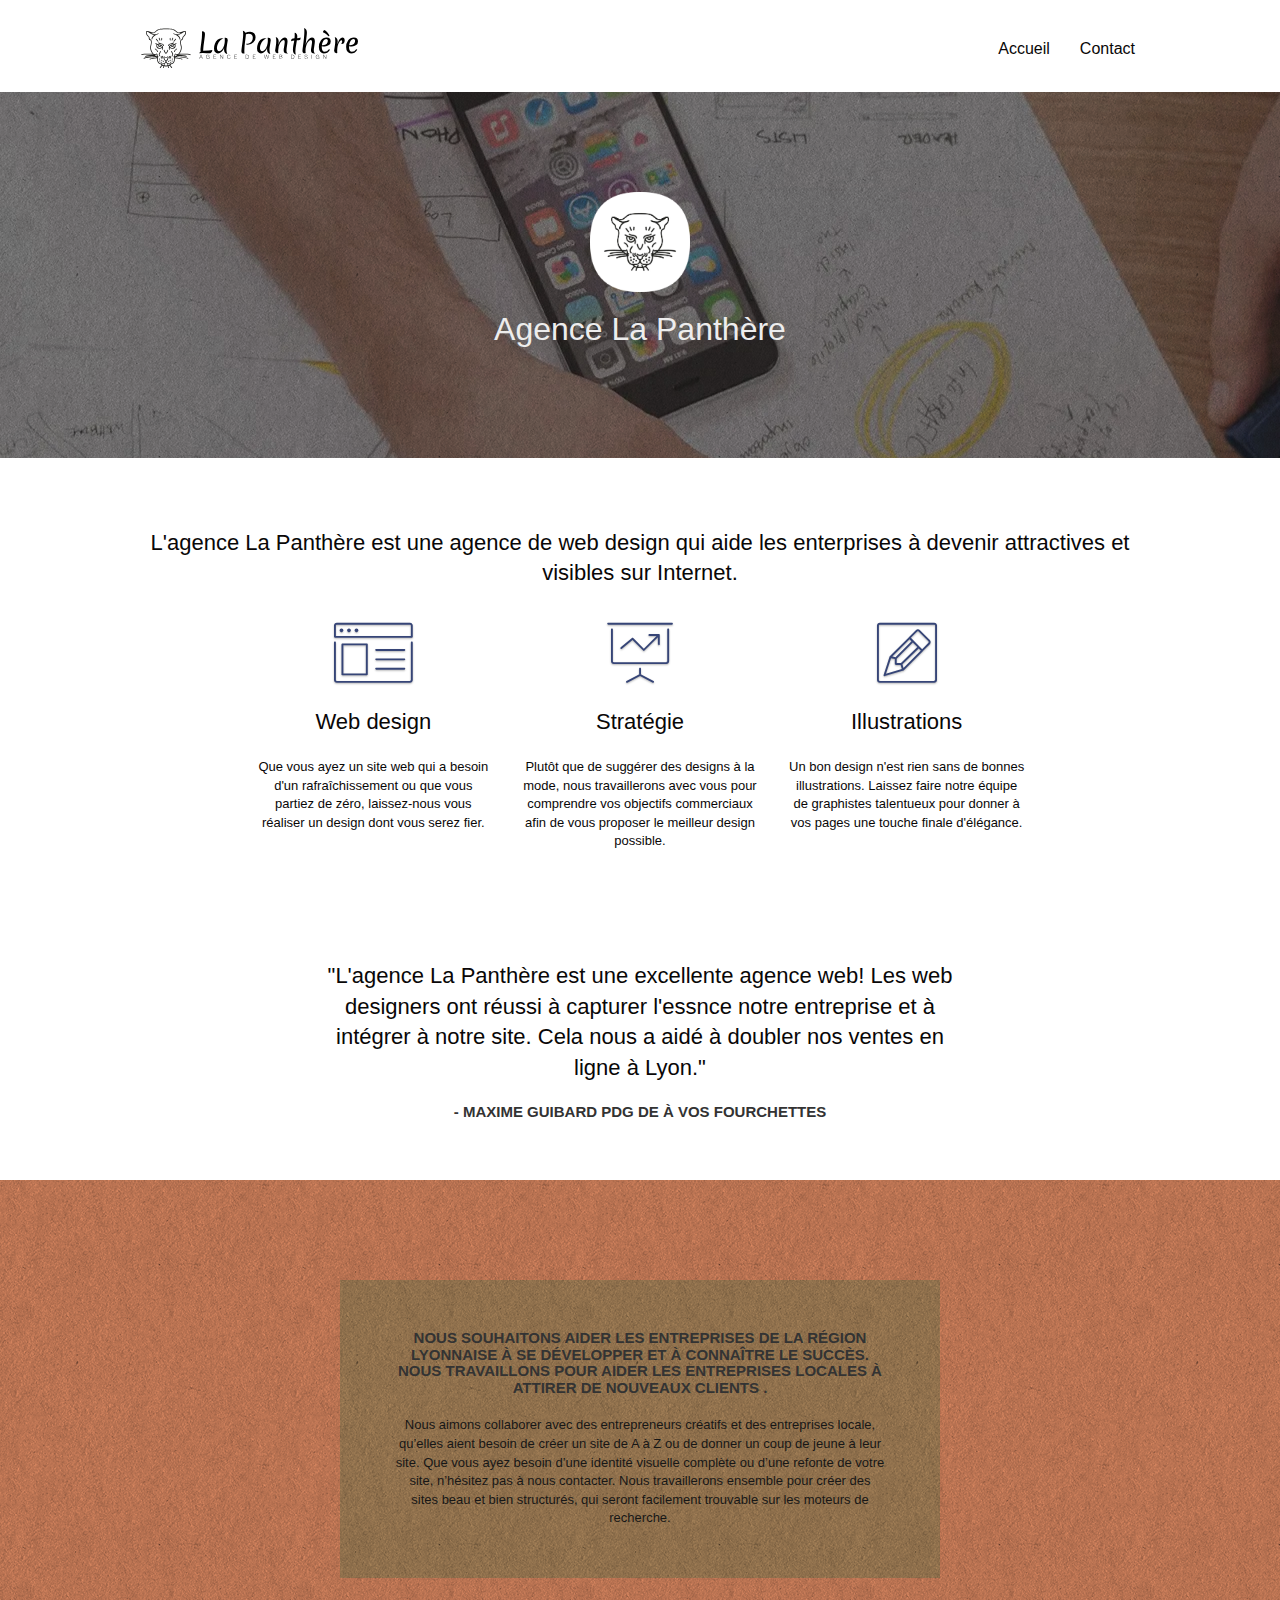
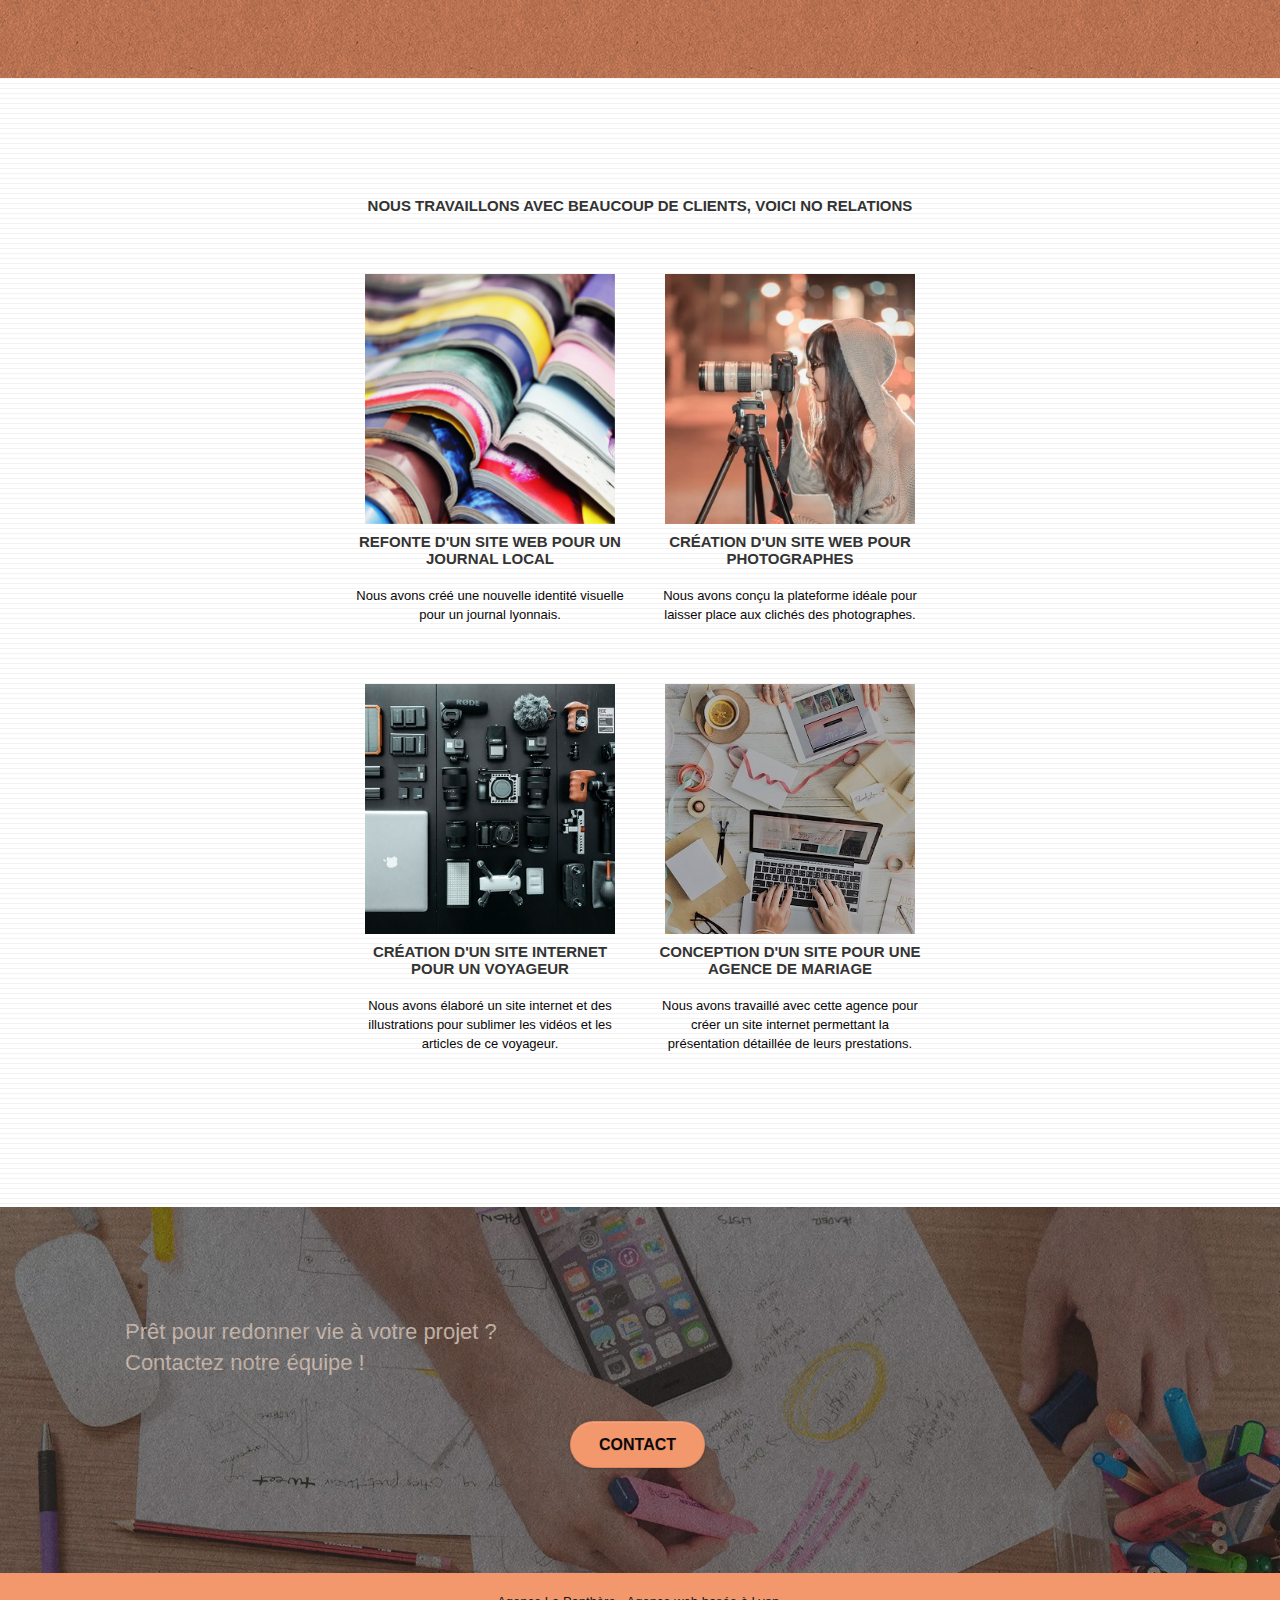
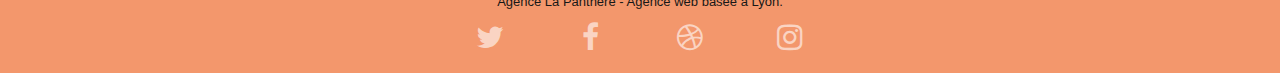
==== commit 23ab69d2: "misspelling" ====
--- a/index.html
+++ b/index.html
@@ -4,11 +4,11 @@
     <meta charset="utf-8" />
     <meta
       name="keywords"
-      content="seo, google, site web, design site internet, agence design paris, agence design web, web, site internet, web design"
+      content="seo, site web, design site internet, agence design lyon, agence design web, web, site internet, web design"
     />
     <meta
       name="description"
-      content="une agence de conception web basée à paris"
+      content="une agence de conception web basée à lyon"
     />
     <meta
       name="viewport"
@@ -43,7 +43,7 @@
               <a class="navbar-brand" href="index.html"
                 ><img
                   src="./img/agence-la-panthere-monochrome.svg"
-                  alt="paris web design logo agence web meilleure agence"
+                  alt="une main tenant un surligneur, marquant des pages étalées sur une table."
                   height="40"
               /></a>
               <button
@@ -86,7 +86,7 @@
                 src="./img/logo.webp"
                 class="center-block image-resize-mode"
                 width="100"
-                alt="Agence La Panthère, agence web paris, création logo paris"
+                alt="Logo of Agence La Panthère, une esquisse soulignée de la tête d'une panthère avec une bouche fermée et un regard direct"
               />
               <h1
                 class="text-center hero-bloc-text tc-white"
@@ -108,7 +108,7 @@
             <div class="col-sm-12 text-center">
               <h2>
                 L'agence La Panthère est une agence de web design qui aide les
-                enterprisesà devenir attractives et visibles sur Internet.
+                enterprises à devenir attractives et visibles sur Internet.
               </h2>
             </div>
           </div>
@@ -156,12 +156,12 @@
           <div class="row voffset-lg voffset">
             <div class="col-xs-12 col-md-8 col-md-offset-2 text-center">
               <h2>
-                L'agence La Panthère est une excellente agence web! Les web
+                "L'agence La Panthère est une excellente agence web! Les web
                 designers ont réussi à capturer l'essnce notre entreprise et à
                 intégrer à notre site. Cela nous a aidé à doubler nos ventes en
-                ligne à Lyon.
+                ligne à Lyon."
               </h2>
-              <h3>Maxime Guibard PDG de À vos fourchettes</h3>
+              <h3>- Maxime Guibard PDG de À vos fourchettes</h3>
             </div>
           </div>
         </div>
@@ -214,7 +214,7 @@
               <a href="#"
                 ><img
                   src="./img/1.webp"
-                  alt="paris web design logo agence web meilleure agence et refonte site web journal"
+                  alt="dix magazines ouverts, de couleurs différentes, empilés les uns sur les autres"
                   class="img-responsive portfolio-thumb"
               /></a>
               <h3 class="mg-md text-center">
@@ -230,7 +230,7 @@
                 ><img
                   src="./img/2.webp"
                   class="img-responsive portfolio-thumb"
-                  alt="paris web design logo agence web meilleure agence, Création d'un site web pour photographes"
+                  alt="profil d'une femme regardant à travers une caméra reposant sur un trépied, avec un long objectif"
               /></a>
               <h3 class="mg-md text-center">
                 Création d'un site web pour photographes
@@ -247,7 +247,7 @@
                 ><img
                   src="./img/3.webp"
                   class="img-responsive portfolio-thumb"
-                  alt="paris web design logo agence web meilleure agence, Création d'un site web pour voyageur"
+                  alt="Plusieurs éléments du matériel de tournage disposés à égale distance sur une surface plane."
               /></a>
               <h3 class="mg-md text-center">
                 Création d'un site internet pour un voyageur
@@ -262,7 +262,7 @@
                 ><img
                   src="./img/4.webp"
                   class="img-responsive portfolio-thumb"
-                  alt="paris web design logo agence web meilleure agence, Création d'un site web pour agence de mariage"
+                  alt="Vue d'ensemble d'une personne tapant sur un ordinateur portable posé sur une table avec du papier craft et des rubans éparpillés partout."
               /></a>
               <h3 class="mg-md text-center">
                 Conception d'un site pour une agence de mariage
--- a/css/style.css
+++ b/css/style.css
@@ -893,10 +893,7 @@
     overflow-x: hidden;
     position: relative;
   }
-  .bloc {
-    padding-left: constant(safe-area-inset-left);
-    padding-right: constant(safe-area-inset-right);
-  }
+
   .bloc-group,
   .bloc-group .bloc {
     display: block;
@@ -905,8 +902,6 @@
   .bloc-fill-screen .fill-bloc-top-edge,
   .bloc-fill-screen .fill-bloc-bottom-edge {
     padding: 0 20px;
-    padding-left: constant(safe-area-inset-right);
-    padding-right: constant(safe-area-inset-right);
   }
 }
 
